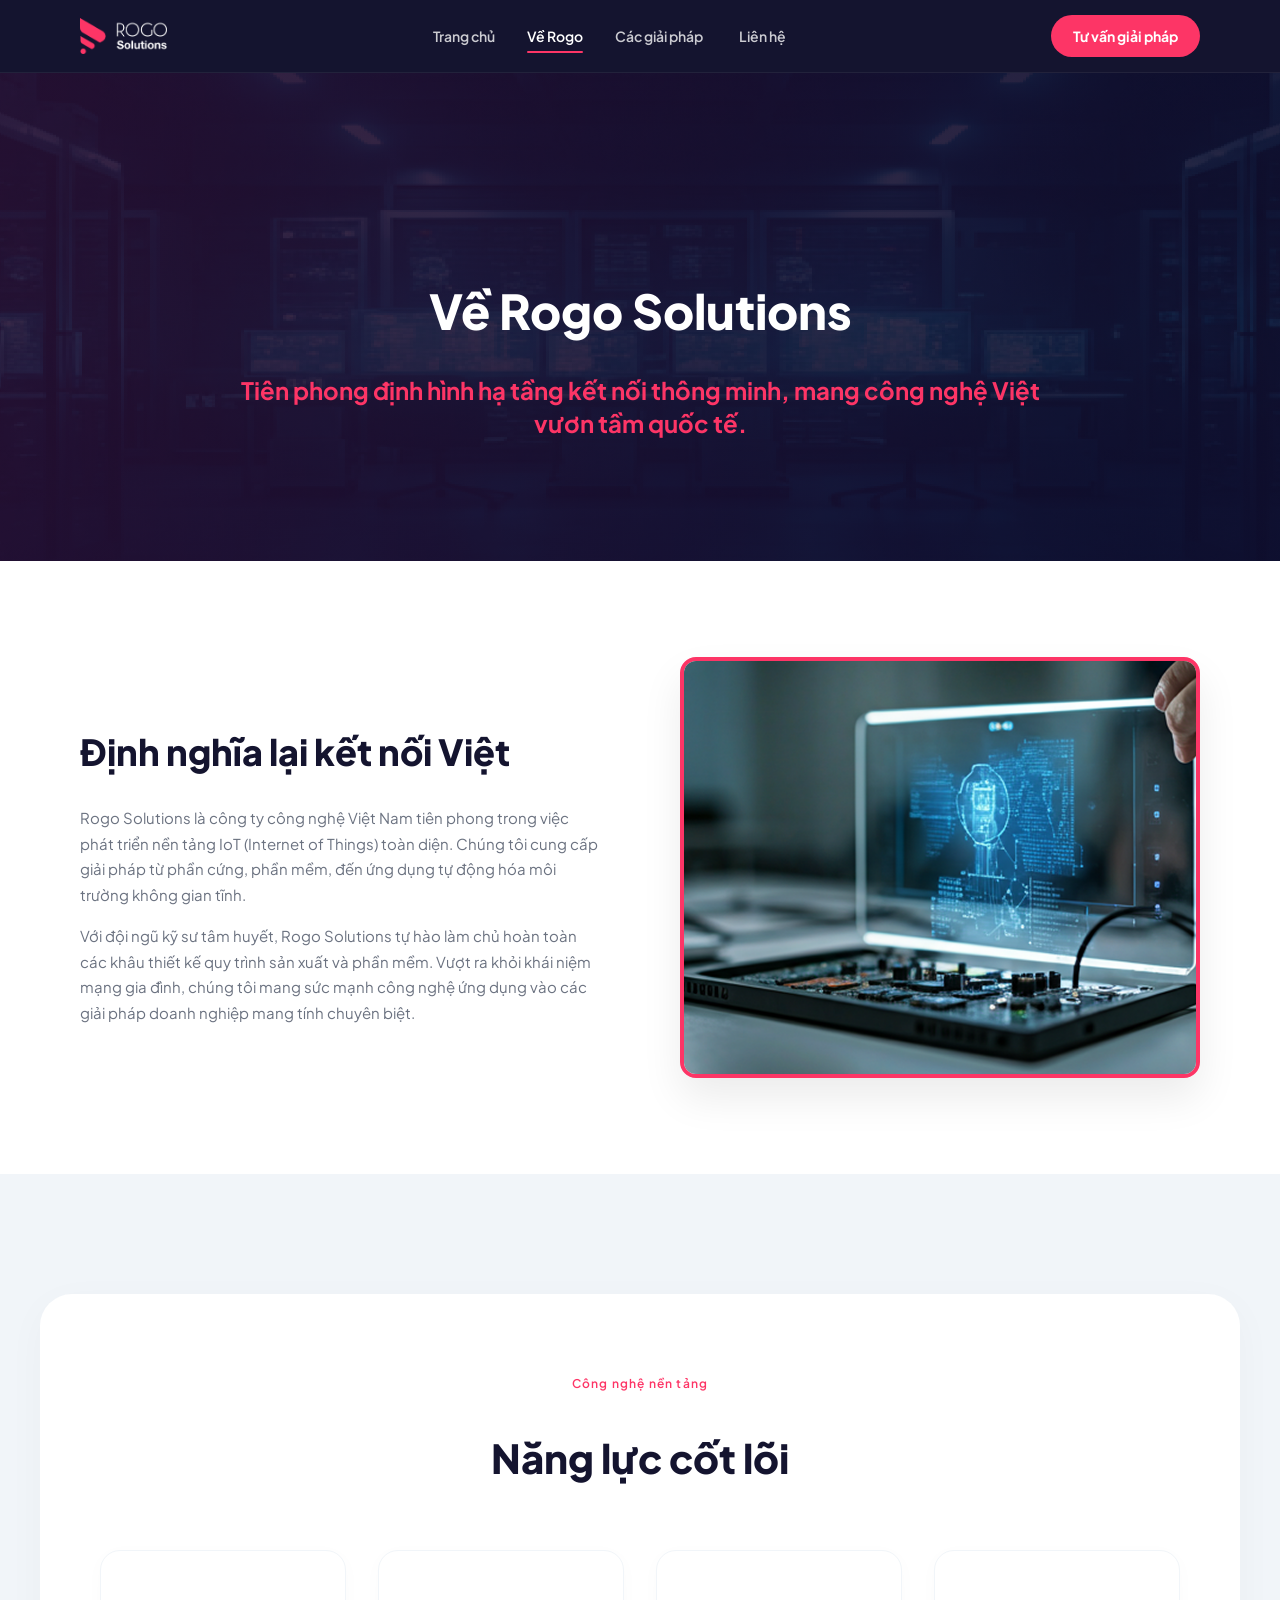
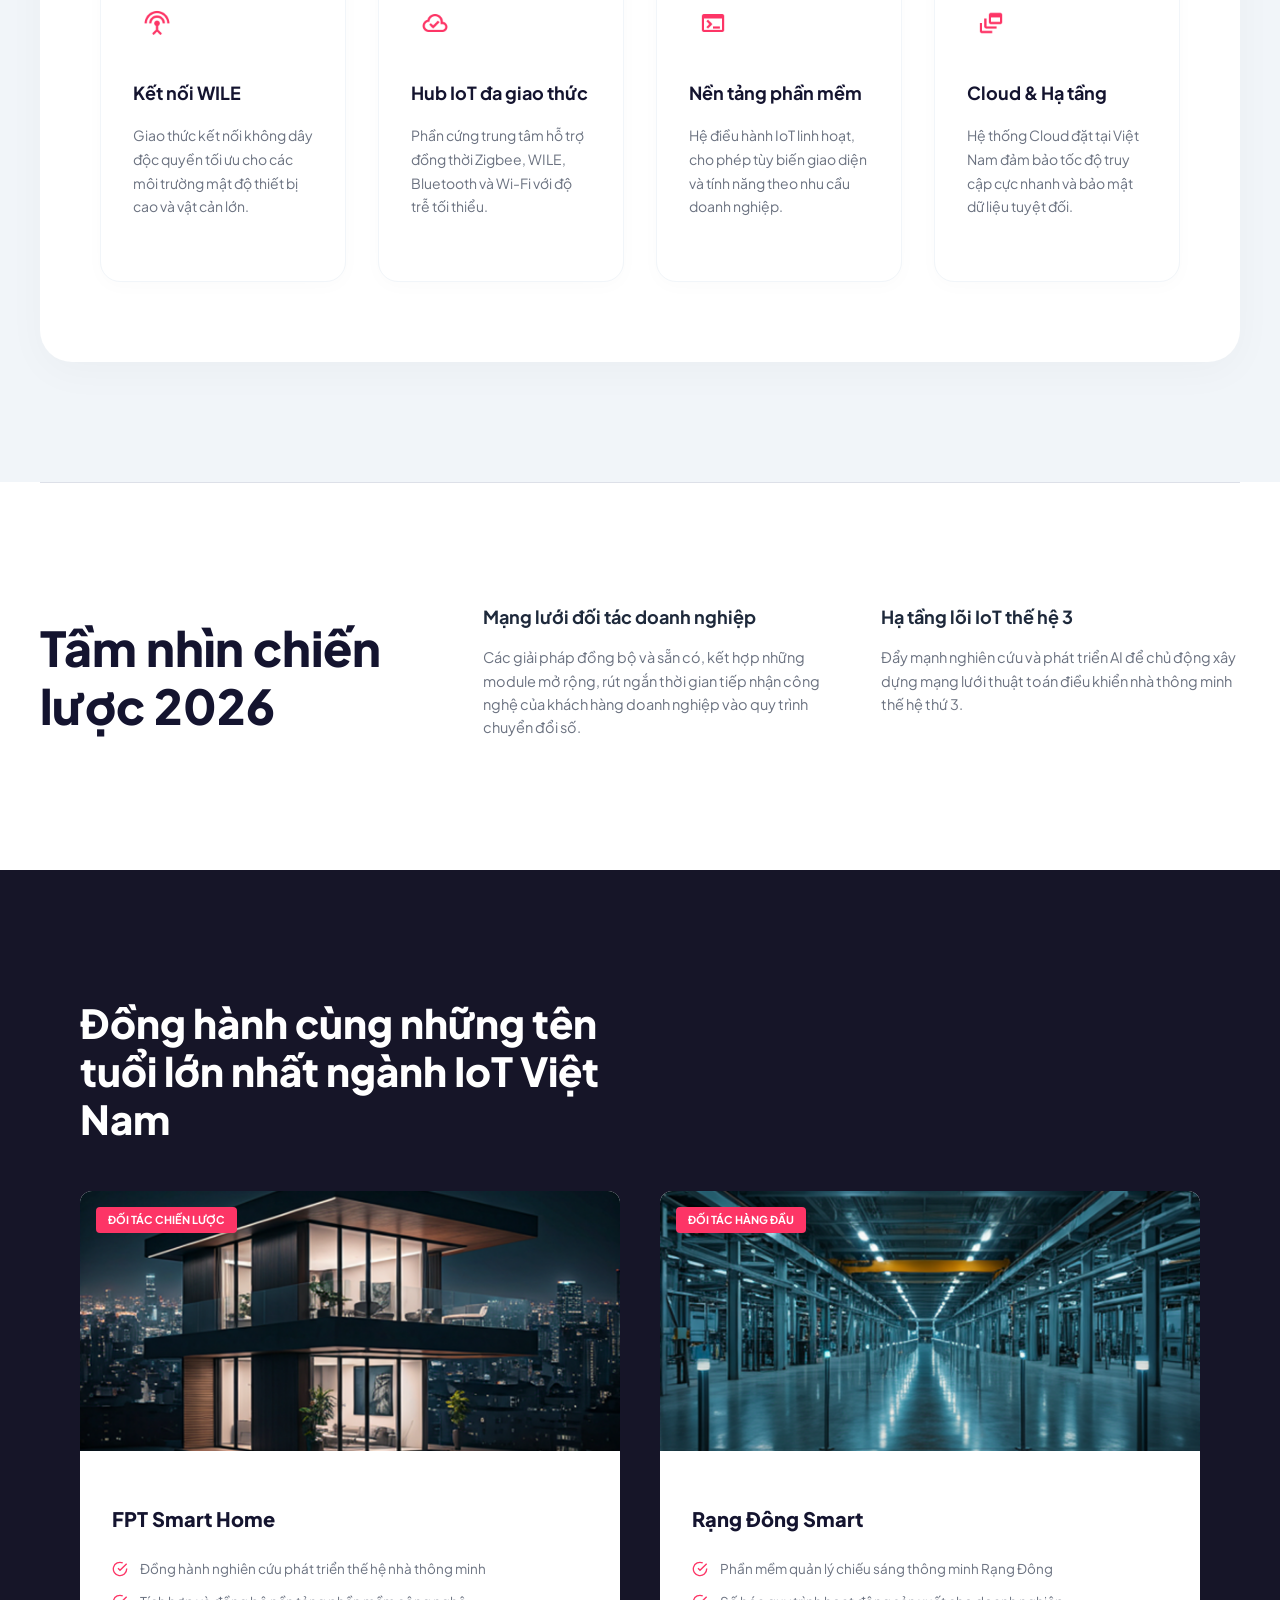
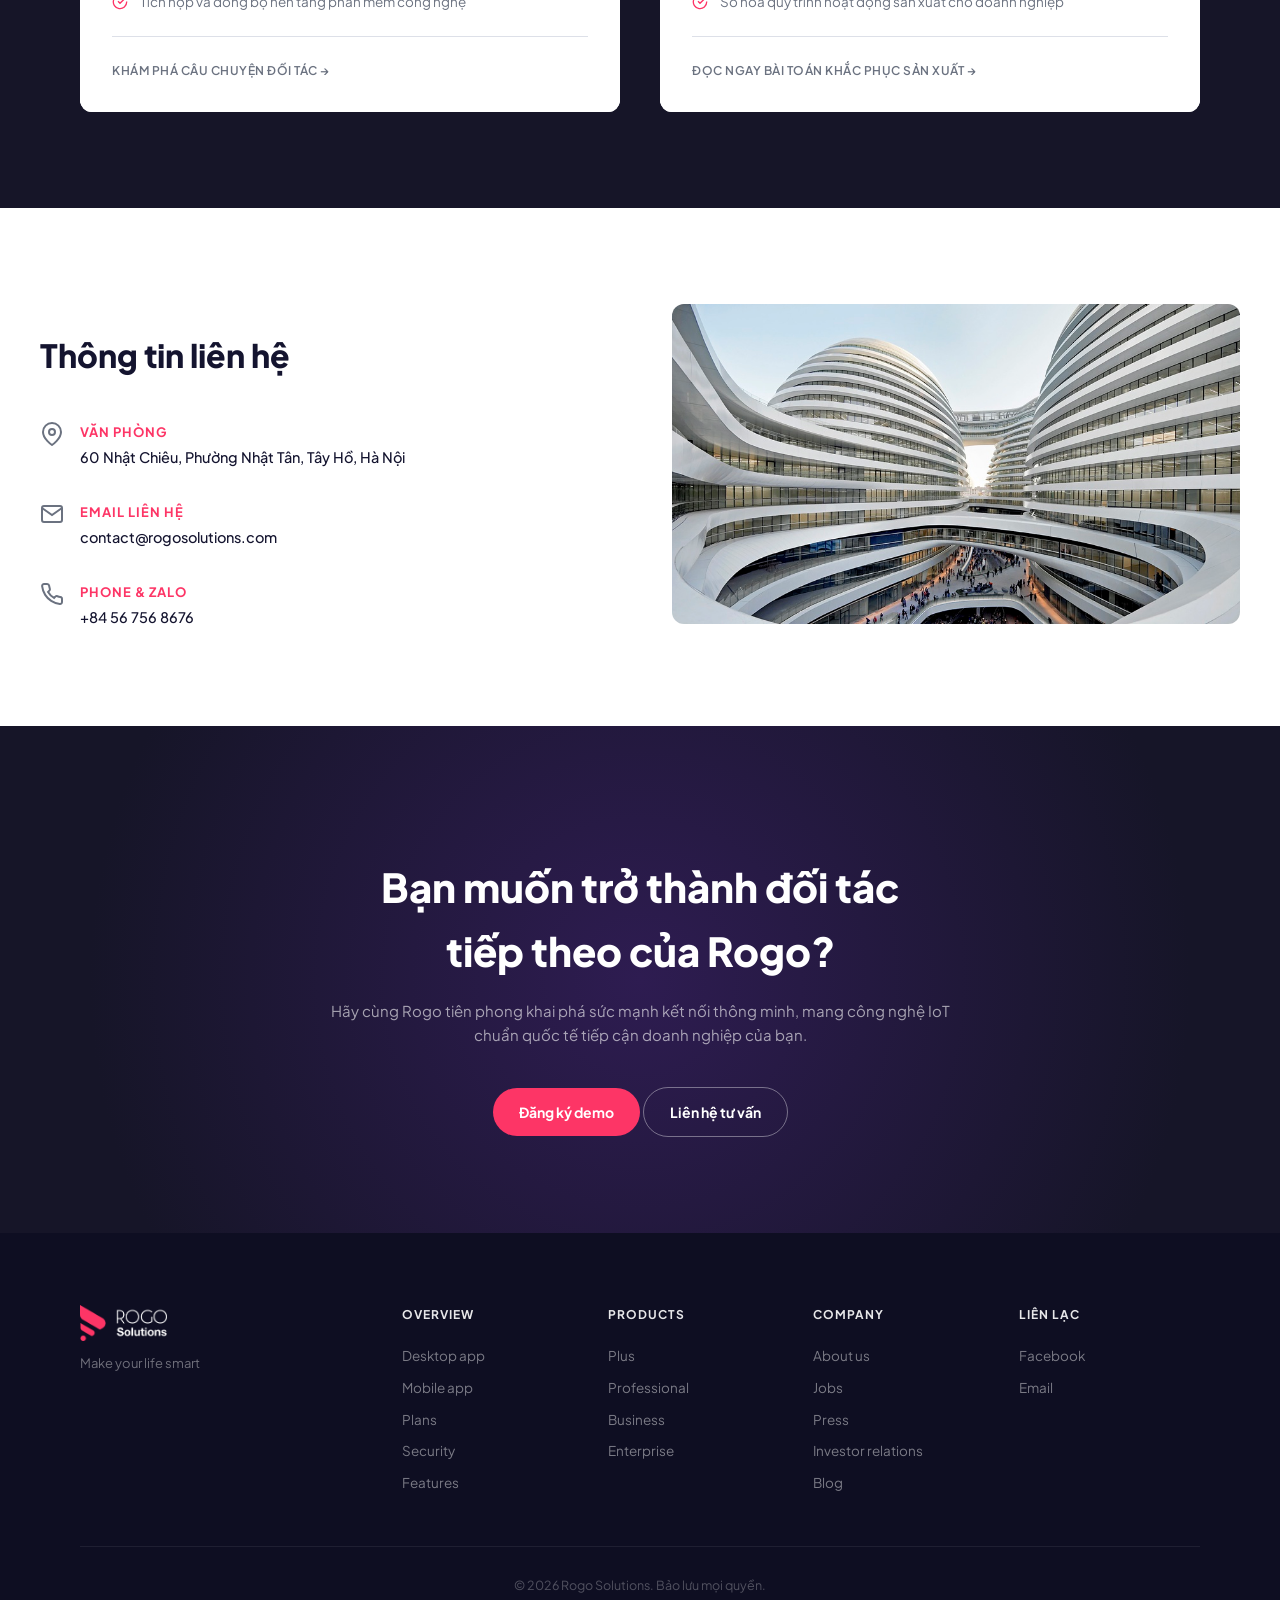
==== about.html @ b1b1ac88 "Enhance Dashboard: Added dark mode login, improved charts, and polished UI" ====
<!doctype html>
<html lang="vi">
<head>
<meta charset="utf-8" />
<meta name="viewport" content="width=device-width,initial-scale=1" />
<title>Về Rogo - Rogo Solutions</title>
<link rel="preconnect" href="https://fonts.googleapis.com">
<link rel="preconnect" href="https://fonts.gstatic.com" crossorigin>
<link href="https://fonts.googleapis.com/css2?family=Plus+Jakarta+Sans:ital,wght@0,400;0,500;0,600;0,700;0,800;1,400&family=Lora:ital,wght@0,400;0,600;1,400&display=swap" rel="stylesheet">
<link rel="stylesheet" href="css/style.css">
<style>
/* CSS Tùy chỉnh riêng cho trang About */
.about-hero {
  padding: 160px 0 120px;
  background: linear-gradient(rgba(19, 10, 47, 0.4), rgba(19, 10, 47, 0.4)), url('assets/Background4.png') no-repeat center center;
  background-size: cover;
  color: #fff;
  text-align: center;
}
.about-hero h1 { font-size: 48px; font-weight: 800; margin-bottom: 24px; color: #fff; }
.about-hero p { font-size: 24px; font-weight: 700; color: #FD3566; line-height: 1.4; max-width: 900px; margin: 0 auto; }

.about-redefine { padding: 96px 0; background: #fff; }
.redefine-grid { display: grid; grid-template-columns: 1fr 1fr; gap: 80px; align-items: center; }
.redefine-text h2 { font-size: 36px; font-weight: 800; margin-bottom: 24px; color: var(--text); }
.redefine-text p { font-size: 15px; line-height: 1.7; margin-bottom: 16px; color: var(--text-muted); }
.redefine-img { overflow: hidden; border-radius: 16px; border: 4px solid #FD3566; box-shadow: 0 20px 40px rgba(0,0,0,0.08); display: flex; align-items: center; justify-content: center; background: #fff; }
.redefine-img img { width: 100%; display: block; transform: scale(1.35) translateY(6%); }

.about-core { 
  padding: 120px 0; 
  text-align: center; 
  background-color: #f1f5f9; /* Xám đậm hơn chút so với f8fafc để nổi bật khối trắng */
}
.core-container {
  background: #fff;
  padding: 80px 60px;
  border-radius: 32px;
  box-shadow: 0 10px 40px rgba(0,0,0,0.03);
}
.core-eyebrow { 
  color: var(--pink); 
  background: transparent; 
  border: none; 
  padding: 0; 
  margin-bottom: 16px; 
  text-transform: none; 
  font-weight: 600;
  display: block;
}
.about-core h2 { font-size: 40px; font-weight: 800; margin-bottom: 60px; color: var(--text); }
.core-grid { display: grid; grid-template-columns: repeat(4, 1fr); gap: 32px; text-align: left; }
.core-item { 
  padding: 48px 32px; 
  border-radius: 20px; 
  background: #fff; 
  border: 1px solid #f1f5f9;
  box-shadow: 0 4px 20px rgba(0,0,0,0.02);
  transition: all 0.3s ease;
}
.core-item:hover {
  transform: translateY(-8px);
  box-shadow: 0 20px 40px rgba(0,0,0,0.06);
  border-color: rgba(233,48,73,0.1);
}
.core-item-icon { width: 48px; height: 48px; margin-bottom: 32px; object-fit: contain; }
.core-item h4 { font-size: 18px; font-weight: 700; margin-bottom: 16px; color: var(--text); }
.core-item p { font-size: 14px; color: var(--text-muted); line-height: 1.7; }

.about-vision { padding: 96px 0; border-top: 1px solid var(--gray-200); }
.vision-grid { display: grid; grid-template-columns: 1fr 2fr; gap: 64px; }
.vision-grid h2 { font-size: 48px; font-weight: 800; line-height: 1.2; color: var(--text); }
.vision-items { display: grid; grid-template-columns: 1fr 1fr; gap: 40px; }
.vision-items h4 { font-size: 18px; font-weight: 700; margin-bottom: 12px; color: #1e293b; }
.vision-items p { font-size: 14.5px; line-height: 1.6; color: var(--text-muted); }

.about-partners { padding: 96px 0; background: #161528; color: #fff; }
.about-partners h2 { font-size: 40px; font-weight: 800; line-height: 1.2; color: #fff; margin-bottom: 48px; }
.partners-grid { display: grid; grid-template-columns: 1fr 1fr; gap: 40px; }
.card-abt { background: #fff; border-radius: 12px; overflow: hidden; display: flex; flex-direction: column; }
.card-abt-img { height: 260px; overflow: hidden; position: relative; }
.card-abt-img img { width: 100%; height: 100%; object-fit: cover; }
.card-abt-badge { position: absolute; top: 16px; left: 16px; background: var(--pink); color: #fff; padding: 4px 12px; font-size: 11px; font-weight: 700; border-radius: 4px; text-transform: uppercase; }
.card-abt-body { padding: 32px; background: #fff; flex: 1; }
.card-abt-body h3 { font-size: 20px; font-weight: 800; color: var(--text); margin-bottom: 24px; }
.card-abt-list { list-style: none; padding: 0; margin: 0 0 24px; display: flex; flex-direction: column; gap: 12px; }
.card-abt-list li { display: flex; gap: 12px; font-size: 13.5px; color: var(--text-muted); line-height: 1.5; }
.card-abt-list svg { width: 16px; height: 16px; color: var(--pink); flex-shrink: 0; margin-top: 2px; }
.card-abt-btn { color: var(--text-muted); font-size: 12px; font-weight: 600; text-transform: uppercase; letter-spacing: .5px; display: flex; align-items: center; gap: 8px; text-decoration: none; padding-top: 24px; border-top: 1px solid var(--gray-200); transition: color .2s; }
.card-abt-btn:hover { color: var(--pink); }

.about-contact { padding: 96px 0; }
.contact-grid { display: grid; grid-template-columns: 1fr 1fr; gap: 64px; align-items: start; }
.contact-grid h2 { font-size: 32px; font-weight: 800; margin-bottom: 40px; color: var(--text); }
.contact-list { display: flex; flex-direction: column; gap: 32px; }
.contact-item { display: flex; gap: 16px; }
.contact-item svg { width: 24px; height: 24px; color: var(--text-muted); flex-shrink: 0; }
.contact-item h5 { font-size: 13px; font-weight: 700; color: var(--pink); text-transform: uppercase; letter-spacing: 1px; margin: 0 0 4px; }
.contact-item p { margin: 0; font-size: 14.5px; color: var(--text); font-weight: 500; }
.contact-map { width: 100%; height: 320px; background: #1b1b3a; border-radius: 12px; object-fit: cover; }

.about-cta { padding: 96px 0; background: radial-gradient(circle at center, #2e1c51 0%, #161528 80%); color: #fff; text-align: center; }
.about-cta h2 { font-size: 40px; font-weight: 800; margin-bottom: 16px; }
.about-cta p { font-size: 15px; color: rgba(255,255,255,.6); margin-bottom: 40px; line-height: 1.6; }

@media (max-width: 900px) {
  .redefine-grid, .vision-grid, .vision-items, .partners-grid, .contact-grid { grid-template-columns: 1fr; gap: 40px; }
  .core-grid { grid-template-columns: 1fr 1fr; }
  .about-hero h1 { font-size: 36px; }
  .vision-grid h2 { font-size: 36px; }
}
@media (max-width: 600px) {
  .core-grid { grid-template-columns: 1fr; }
}
</style>
</head>
<body>

<!-- NAV -->
<header class="nav" id="main-nav">
  <div class="container nav-inner">
    <a class="logo" href="index.html" id="logo-link">
      <img src="assets/Logo%20vector.png" alt="Rogo Solutions Logo" class="logo-img">
    </a>
    <nav aria-label="Main navigation">
      <ul class="nav-links" id="nav-links">
        <li><a href="index.html" id="nav-home">Trang chủ</a></li>
        <li><a href="about.html" class="active" id="nav-about">Về Rogo</a></li>
        <li class="has-dropdown">
          <a href="solutions.html" id="nav-solutions">Các giải pháp <svg class="chevron" viewBox="0 0 16 16" fill="none"><path d="M4 6l4 4 4-4" stroke="currentColor" stroke-width="1.5" stroke-linecap="round" stroke-linejoin="round"/></svg></a>
          <ul class="dropdown" id="solutions-dropdown">
            <li><a href="solutions.html#rogo-platform">Rogo Platform (PaaS)</a></li>
            <li><a href="solutions.html#enterprise-saas">IoT Enterprise SaaS</a></li>
            <li><a href="solutions.html#neo-one">Thing Edges - NEO One</a></li>
          </ul>
        </li>
        <li><a href="contact.html" id="nav-contact">Liên hệ</a></li>
      </ul>
    </nav>
    <div class="nav-right">
      <a href="contact.html#contact-form" class="nav-cta" id="nav-cta-btn" style="text-decoration:none;">Tư vấn giải pháp</a>
      <button class="hamburger" id="hamburger-btn" aria-label="Toggle menu">
        <span></span><span></span><span></span>
      </button>
    </div>
  </div>
</header>

<!-- HERO -->
<section class="about-hero">
  <div class="container">
    <h1>Về Rogo Solutions</h1>
    <p>Tiên phong định hình hạ tầng kết nối thông minh, mang công nghệ Việt<br>vươn tầm quốc tế.</p>
  </div>
</section>

<!-- REDEFINE -->
<section class="about-redefine">
  <div class="container redefine-grid">
    <div class="redefine-text">
       <h2>Định nghĩa lại kết nối Việt</h2>
       <p>Rogo Solutions là công ty công nghệ Việt Nam tiên phong trong việc phát triển nền tảng IoT (Internet of Things) toàn diện. Chúng tôi cung cấp giải pháp từ phần cứng, phần mềm, đến ứng dụng tự động hóa môi trường không gian tĩnh.</p>
       <p>Với đội ngũ kỹ sư tâm huyết, Rogo Solutions tự hào làm chủ hoàn toàn các khâu thiết kế quy trình sản xuất và phần mềm. Vượt ra khỏi khái niệm mạng gia đình, chúng tôi mang sức mạnh công nghệ ứng dụng vào các giải pháp doanh nghiệp mang tính chuyên biệt.</p>
    </div>
    <div class="redefine-img">
       <img src="assets/Container.png" alt="Card Technology">
    </div>
  </div>
</section>

<!-- CORE -->
<section class="about-core">
  <div class="container core-container">
    <span class="eyebrow core-eyebrow">Công nghệ nền tảng</span>
    <h2>Năng lực cốt lõi</h2>
    <div class="core-grid">
      <div class="core-item">
        <img src="assets/Icon1.png" alt="Kết nối WILE" class="core-item-icon">
        <h4>Kết nối WILE</h4>
        <p>Giao thức kết nối không dây độc quyền tối ưu cho các môi trường mật độ thiết bị cao và vật cản lớn.</p>
      </div>
      <div class="core-item">
        <img src="assets/Icon2.png" alt="Hub IoT đa giao thức" class="core-item-icon">
        <h4>Hub IoT đa giao thức</h4>
        <p>Phần cứng trung tâm hỗ trợ đồng thời Zigbee, WILE, Bluetooth và Wi-Fi với độ trễ tối thiểu.</p>
      </div>
      <div class="core-item">
        <img src="assets/Icon3.png" alt="Nền tảng phần mềm" class="core-item-icon">
        <h4>Nền tảng phần mềm</h4>
        <p>Hệ điều hành IoT linh hoạt, cho phép tùy biến giao diện và tính năng theo nhu cầu doanh nghiệp.</p>
      </div>
      <div class="core-item">
        <img src="assets/Icon4.png" alt="Cloud & Hạ tầng" class="core-item-icon">
        <h4>Cloud & Hạ tầng</h4>
        <p>Hệ thống Cloud đặt tại Việt Nam đảm bảo tốc độ truy cập cực nhanh và bảo mật dữ liệu tuyệt đối.</p>
      </div>
    </div>
  </div>
</section>

<!-- VISION -->
<section class="about-vision container">
  <div class="vision-grid">
    <h2>Tầm nhìn chiến<br>lược 2026</h2>
    <div class="vision-items">
       <div>
         <h4>Mạng lưới đối tác doanh nghiệp</h4>
         <p>Các giải pháp đồng bộ và sẵn có, kết hợp những module mở rộng, rút ngắn thời gian tiếp nhận công nghệ của khách hàng doanh nghiệp vào quy trình chuyển đổi số.</p>
       </div>
       <div>
         <h4>Hạ tầng lõi IoT thế hệ 3</h4>
         <p>Đẩy mạnh nghiên cứu và phát triển AI để chủ động xây dựng mạng lưới thuật toán điều khiển nhà thông minh thế hệ thứ 3.</p>
       </div>
    </div>
  </div>
</section>

<!-- PARTNERS -->
<section class="about-partners">
  <div class="container">
     <h2>Đồng hành cùng những tên<br>tuổi lớn nhất ngành IoT Việt<br>Nam</h2>
     <div class="partners-grid">
        <div class="card-abt">
           <div class="card-abt-img">
             <div class="card-abt-badge">ĐỐI TÁC CHIẾN LƯỢC</div>
             <img src="assets/Container%20(1).png" alt="FPT Smart Home">
           </div>
           <div class="card-abt-body">
              <h3>FPT Smart Home</h3>
              <ul class="card-abt-list">
                <li><svg viewBox="0 0 24 24" fill="none" stroke="currentColor" stroke-width="2"><path d="M22 11.08V12a10 10 0 1 1-5.93-9.14"/><polyline points="22 4 12 14.01 9 11.01"/></svg> Đồng hành nghiên cứu phát triển thế hệ nhà thông minh</li>
                <li><svg viewBox="0 0 24 24" fill="none" stroke="currentColor" stroke-width="2"><path d="M22 11.08V12a10 10 0 1 1-5.93-9.14"/><polyline points="22 4 12 14.01 9 11.01"/></svg> Tích hợp và đồng bộ nền tảng phần mềm công nghệ</li>
              </ul>
              <a href="#" class="card-abt-btn">KHÁM PHÁ CÂU CHUYỆN ĐỐI TÁC &rarr;</a>
           </div>
        </div>
        <div class="card-abt">
           <div class="card-abt-img">
             <div class="card-abt-badge" style="background:#FD3566">ĐỐI TÁC HÀNG ĐẦU</div>
             <img src="assets/Container%20(2).png" alt="Rạng Đông Smart">
           </div>
           <div class="card-abt-body">
              <h3>Rạng Đông Smart</h3>
              <ul class="card-abt-list">
                <li><svg viewBox="0 0 24 24" fill="none" stroke="currentColor" stroke-width="2"><path d="M22 11.08V12a10 10 0 1 1-5.93-9.14"/><polyline points="22 4 12 14.01 9 11.01"/></svg> Phần mềm quản lý chiếu sáng thông minh Rạng Đông</li>
                <li><svg viewBox="0 0 24 24" fill="none" stroke="currentColor" stroke-width="2"><path d="M22 11.08V12a10 10 0 1 1-5.93-9.14"/><polyline points="22 4 12 14.01 9 11.01"/></svg> Số hóa quy trình hoạt động sản xuất cho doanh nghiệp</li>
              </ul>
              <a href="#" class="card-abt-btn">ĐỌC NGAY BÀI TOÁN KHẮC PHỤC SẢN XUẤT &rarr;</a>
           </div>
        </div>
     </div>
  </div>
</section>

<!-- CONTACT -->
<section class="about-contact container">
  <div class="contact-grid">
    <div>
      <h2>Thông tin liên hệ</h2>
      <div class="contact-list">
        <div class="contact-item">
          <svg viewBox="0 0 24 24" fill="none" stroke="currentColor" stroke-width="2"><path d="M21 10c0 7-9 13-9 13s-9-6-9-13a9 9 0 0 1 18 0z"/><circle cx="12" cy="10" r="3"/></svg>
          <div>
            <h5>Văn phòng</h5>
            <p>60 Nhật Chiêu, Phường Nhật Tân, Tây Hồ, Hà Nội</p>
          </div>
        </div>
        <div class="contact-item">
          <svg viewBox="0 0 24 24" fill="none" stroke="currentColor" stroke-width="2"><path d="M4 4h16c1.1 0 2 .9 2 2v12c0 1.1-.9 2-2 2H4c-1.1 0-2-.9-2-2V6c0-1.1.9-2 2-2z"/><polyline points="22,6 12,13 2,6"/></svg>
          <div>
             <h5>Email liên hệ</h5>
             <p>contact@rogosolutions.com</p>
          </div>
        </div>
        <div class="contact-item">
          <svg viewBox="0 0 24 24" fill="none" stroke="currentColor" stroke-width="2"><path d="M22 16.92v3a2 2 0 0 1-2.18 2 19.79 19.79 0 0 1-8.63-3.07 19.5 19.5 0 0 1-6-6 19.79 19.79 0 0 1-3.07-8.67A2 2 0 0 1 4.11 2h3a2 2 0 0 1 2 1.72 12.84 12.84 0 0 0 .7 2.81 2 2 0 0 1-.45 2.11L8.09 9.91a16 16 0 0 0 6 6l1.27-1.27a2 2 0 0 1 2.11-.45 12.84 12.84 0 0 0 2.81.7A2 2 0 0 1 22 16.92z"/></svg>
          <div>
             <h5>Phone & Zalo</h5>
             <p>+84 56 756 8676</p>
          </div>
        </div>
      </div>
    </div>
    <img src="assets/Container4.jpg" class="contact-map" alt="Bản đồ liên hệ">
  </div>
</section>

<!-- CTA STRIP -->
<section class="about-cta">
  <div class="container">
    <h2>Bạn muốn trở thành đối tác<br>tiếp theo của Rogo?</h2>
    <p>Hãy cùng Rogo tiên phong khai phá sức mạnh kết nối thông minh, mang công nghệ IoT<br>chuẩn quốc tế tiếp cận doanh nghiệp của bạn.</p>
    <a href="demo.html" target="_blank" class="btn btn-primary" style="text-decoration:none;">Đăng ký demo</a>
    <a href="contact.html#contact-form" class="btn btn-ghost" style="text-decoration:none;">Liên hệ tư vấn</a>
  </div>
</section>

<!-- FOOTER -->
<footer id="main-footer">
  <div class="container">
    <div class="foot-top">
      <div class="foot-brand">
        <a class="logo" href="index.html" id="footer-logo">
          <img src="assets/Logo%20vector.png" alt="Rogo Solutions Logo" class="logo-img">
        </a>
        <div class="foot-tagline">Make your life smart</div>
      </div>
      <div class="foot-cols">
        <div class="foot-col" id="foot-col-overview">
          <h5>OVERVIEW</h5>
          <a href="#">Desktop app</a>
          <a href="#">Mobile app</a>
          <a href="#">Plans</a>
          <a href="#">Security</a>
          <a href="#">Features</a>
        </div>
        <div class="foot-col" id="foot-col-products">
          <h5>PRODUCTS</h5>
          <a href="#">Plus</a>
          <a href="#">Professional</a>
          <a href="#">Business</a>
          <a href="#">Enterprise</a>
        </div>
        <div class="foot-col" id="foot-col-company">
          <h5>COMPANY</h5>
          <a href="#">About us</a>
          <a href="#">Jobs</a>
          <a href="#">Press</a>
          <a href="#">Investor relations</a>
          <a href="#">Blog</a>
        </div>
        <div class="foot-col" id="foot-col-contact">
          <h5>LIÊN LẠC</h5>
          <a href="#">Facebook</a>
          <a href="#">Email</a>
        </div>
      </div>
    </div>
    <div class="foot-bottom">© 2026 Rogo Solutions. Bảo lưu mọi quyền.</div>
  </div>
</footer>

<script src="js/main.js"></script>
</body>
</html>
---- css/style.css ----
/* ====================================================
   ROGO SOLUTIONS — style.css
   Design System: Plus Jakarta Sans + Lora
   Primary: #E93049 | Navy: #14142F
   ==================================================== */

/* ---------- TOKENS ---------- */
:root {
  --navy:       #14142F;
  --navy-2:     #1B1B3A;
  --navy-3:     #0E0E22;
  --pink:       #FD3566;
  --pink-hover: #E62E5A;
  --pink-light: #FFE4EA;
  --white:      #FFFFFF;
  --gray-50:    #F7F8FA;
  --gray-100:   #EDEEF2;
  --gray-200:   #DDE0E8;
  --gray-400:   #9CA3AF;
  --gray-500:   #6B7280;
  --gray-700:   #374151;
  --text:       #14142F;
  --text-muted: #6B7280;
  --radius:     12px;
  --radius-lg:  20px;
  --radius-xl:  28px;
  --container:  1200px;
  --shadow-sm:  0 1px 3px rgba(20,20,47,.06), 0 4px 12px rgba(20,20,47,.06);
  --shadow-md:  0 4px 16px rgba(20,20,47,.08), 0 12px 32px rgba(20,20,47,.08);
  --shadow-lg:  0 8px 32px rgba(20,20,47,.12), 0 24px 56px rgba(20,20,47,.10);
  --transition: .22s cubic-bezier(.4,0,.2,1);
}

/* ---------- RESET & BASE ---------- */
*, *::before, *::after { box-sizing: border-box; }
html, body { margin: 0; padding: 0; }
body {
  font-family: 'Plus Jakarta Sans', system-ui, -apple-system, sans-serif;
  color: var(--text);
  background: var(--white);
  line-height: 1.6;
  -webkit-font-smoothing: antialiased;
  -moz-osx-font-smoothing: grayscale;
}
img { max-width: 100%; display: block; }
a { color: inherit; text-decoration: none; }
ul { list-style: none; margin: 0; padding: 0; }
button { font-family: inherit; }

.container {
  max-width: var(--container);
  margin: 0 auto;
  padding: 0 40px;
}

/* ---------- BUTTONS ---------- */
.btn {
  display: inline-flex;
  align-items: center;
  gap: 8px;
  padding: 13px 26px;
  border-radius: 999px;
  font-family: inherit;
  font-weight: 700;
  font-size: 14px;
  border: 0;
  cursor: pointer;
  transition: var(--transition);
  white-space: nowrap;
}
.btn-primary {
  background: var(--pink);
  color: #fff;
}
.btn-primary:hover {
  background: var(--pink-hover);
  transform: translateY(-2px);
  box-shadow: 0 8px 24px rgba(233,48,73,.35);
}
.btn-ghost {
  background: transparent;
  color: #fff;
  border: 1.5px solid rgba(255,255,255,.38);
}
.btn-ghost:hover {
  border-color: rgba(255,255,255,.75);
  background: rgba(255,255,255,.08);
}

/* ---------- NAV ---------- */
.nav {
  background: var(--navy);
  position: sticky;
  top: 0;
  z-index: 100;
  border-bottom: 1px solid rgba(255,255,255,.06);
  transition: box-shadow var(--transition);
}
.nav.scrolled {
  box-shadow: 0 4px 24px rgba(0,0,0,.25);
}
.nav-inner {
  display: flex;
  align-items: center;
  justify-content: space-between;
  height: 72px;
  gap: 40px;
}

/* Logo */
.logo {
  display: flex;
  align-items: center;
  gap: 10px;
  color: #fff;
  font-weight: 800;
  flex-shrink: 0;
}
.logo-img { height: 36px; width: auto; }
.logo-fallback { display: flex; align-items: center; gap: 10px; }
.logo-text span {
  display: block;
  font-size: 18px;
  font-weight: 800;
  letter-spacing: .5px;
  line-height: 1.1;
}
.logo-text small {
  display: block;
  font-size: 10px;
  font-weight: 600;
  opacity: .7;
  letter-spacing: 1.5px;
  text-transform: uppercase;
}

/* Nav links */
.nav-links {
  display: flex;
  gap: 4px;
  align-items: center;
  flex: 1;
  justify-content: center;
}
.nav-links > li { position: relative; }
.nav-links a {
  color: rgba(255,255,255,.78);
  font-size: 14px;
  font-weight: 600;
  padding: 10px 14px;
  border-radius: var(--radius);
  display: flex;
  align-items: center;
  gap: 4px;
  white-space: nowrap;
  transition: var(--transition);
}
.nav-links a:hover { color: #fff; background: rgba(255,255,255,.07); }
.nav-links a.active { color: #fff; }
.nav-links a.active::after {
  content: "";
  position: absolute;
  left: 14px;
  right: 14px;
  bottom: 4px;
  height: 2px;
  background: var(--pink);
  border-radius: 2px;
}
.chevron {
  transition: transform var(--transition);
  vertical-align: middle;
}
.has-dropdown:hover .chevron { transform: rotate(180deg); }

/* Dropdown */
.dropdown {
  position: absolute;
  top: 100%;
  left: 0;
  background: var(--navy-2);
  border: 1px solid rgba(255,255,255,.1);
  border-radius: var(--radius);
  padding: 8px;
  min-width: 240px;
  opacity: 0;
  pointer-events: none;
  transform: translateY(10px);
  transition: opacity 0.3s ease, transform 0.3s ease, visibility 0.3s;
  visibility: hidden;
  box-shadow: var(--shadow-lg);
  z-index: 100;
}
/* Invisible bridge to prevent closing when moving mouse to dropdown */
.has-dropdown::after {
  content: "";
  position: absolute;
  top: 100%;
  left: 0;
  width: 100%;
  height: 20px;
  display: none;
}
.has-dropdown:hover::after { display: block; }

.has-dropdown:hover .dropdown {
  opacity: 1;
  pointer-events: auto;
  transform: translateY(4px);
  visibility: visible;
  transition-delay: 0s;
}
/* Slight delay when mouse leaves to make it easier to catch */
.has-dropdown .dropdown {
  transition-delay: 0.1s;
}

.dropdown a {
  display: block;
  padding: 10px 14px;
  border-radius: 8px;
  font-size: 13px;
  color: rgba(255,255,255,.75);
}
.dropdown a:hover { color: #fff; background: rgba(255,255,255,.08); }

/* Nav right */
.nav-right { display: flex; align-items: center; gap: 16px; }
.nav-cta {
  background: var(--pink);
  color: #fff;
  border: 0;
  border-radius: 999px;
  padding: 10px 22px;
  font-family: inherit;
  font-weight: 700;
  font-size: 14px;
  cursor: pointer;
  transition: var(--transition);
  white-space: nowrap;
}
.nav-cta:hover {
  background: var(--pink-hover);
  transform: translateY(-1px);
  box-shadow: 0 6px 20px rgba(233,48,73,.35);
}

/* Hamburger */
.hamburger {
  display: none;
  flex-direction: column;
  gap: 5px;
  background: none;
  border: none;
  cursor: pointer;
  padding: 6px;
}
.hamburger span {
  display: block;
  width: 22px;
  height: 2px;
  background: rgba(255,255,255,.8);
  border-radius: 2px;
  transition: var(--transition);
}

/* ---------- HERO ---------- */
.hero {
  position: relative;
  background: linear-gradient(135deg, #1a1040 0%, #14142F 40%, #1a0e30 100%);
  color: #fff;
  overflow: hidden;
}

/* Background image */
.hero-bg-img {
  position: absolute;
  inset: 0;
  width: 100%;
  height: 100%;
  object-fit: cover;
  opacity: 0.5;
  pointer-events: none;
}


.hero-grid {
  position: relative;
  z-index: 2;
  display: flex;
  width: 1120px;
  max-width: 100%;
  margin: 0 auto;
  align-items: center;
  gap: 104px;
  padding: 80px 40px;
}

.hero-content {
  flex: 1;
}
.eyebrow {
  display: inline-flex;
  align-items: center;
  gap: 8px;
  font-size: 12px;
  font-weight: 700;
  color: var(--pink);
  letter-spacing: 1.2px;
  text-transform: uppercase;
  margin-bottom: 20px;
  padding: 6px 14px;
  background: rgba(233,48,73,.12);
  border-radius: 999px;
  border: 1px solid rgba(233,48,73,.2);
}

.hero h1 {
  font-size: 54px;
  line-height: 1.1;
  font-weight: 800;
  margin: 0 0 24px;
  letter-spacing: -.5px;
}
.hero h1 .accent { color: var(--pink); }

.hero p.lead {
  font-size: 16px;
  line-height: 1.7;
  color: rgba(255,255,255,.68);
  max-width: 520px;
  margin: 0 0 36px;
}
.hero-cta { display: flex; gap: 14px; flex-wrap: wrap; }

/* Stats panel */
.stats-panel {
  display: flex;
  flex-direction: column;
  gap: 0;
  background: rgba(255,255,255,.04);
  border: 1px solid rgba(255,255,255,.1);
  border-radius: var(--radius-xl);
  overflow: hidden;
  backdrop-filter: blur(10px);
}
.stat {
  display: flex;
  align-items: center;
  gap: 16px;
  padding: 22px 28px;
  border-bottom: 1px solid rgba(255,255,255,.07);
  transition: background var(--transition);
}
.stat:last-child { border-bottom: 0; }
.stat:hover { background: rgba(255,255,255,.04); }
.stat-icon-wrap {
  width: 44px;
  height: 44px;
  border-radius: 12px;
  background: rgba(233,48,73,.12);
  border: 1px solid rgba(233,48,73,.2);
  display: grid;
  place-items: center;
  flex-shrink: 0;
}
.stat-label { font-size: 12px; color: rgba(255,255,255,.5); margin-bottom: 3px; }
.stat-value { font-size: 18px; font-weight: 700; color: #fff; }

/* ---------- SECTION HEAD ---------- */
.section { padding: 96px 0; }
.section-head {
  text-align: center;
  max-width: 680px;
  margin: 0 auto 64px;
}
.section-head h2 {
  font-size: 38px;
  line-height: 1.2;
  font-weight: 800;
  margin: 0 0 16px;
  letter-spacing: -.4px;
  color: var(--text);
}
.section-head p {
  color: var(--text-muted);
  margin: 0;
  font-size: 15px;
  line-height: 1.7;
}

/* ---------- SOLUTIONS ---------- */
.solutions-section { background: var(--white); }
.solutions-grid {
  display: grid;
  grid-template-columns: repeat(3, 1fr);
  gap: 24px;
}

.sol-card {
  border: 1px solid var(--gray-200);
  border-radius: var(--radius-xl);
  overflow: hidden;
  background: #fff;
  box-shadow: var(--shadow-sm);
  transition: transform var(--transition), box-shadow var(--transition), border-color var(--transition);
  display: flex;
  flex-direction: column;
}
.sol-card:hover {
  transform: translateY(-6px);
  box-shadow: var(--shadow-lg);
  border-color: rgba(233,48,73,.15);
}

/* Visual areas */
.sol-card-visual {
  height: 200px;
  position: relative;
  display: flex;
  align-items: center;
  justify-content: center;
  overflow: hidden;
}
.sol-visual-img {
  width: 100%;
  height: auto;
  border-bottom: 1px solid var(--gray-200);
}
.sol-visual-img img {
  width: 100%;
  height: 100%;
  object-fit: cover;
  display: block;
}

/* Card body */
.sol-card-body { padding: 24px; flex: 1; display: flex; flex-direction: column; }
.sol-tag {
  display: none;
}
.sol-card-body h3 {
  display: none;
}
.sol-card-body p {
  display: none;
}
/* ---------- WHY ROGO ---------- */
.why { background: var(--gray-50); }
.why-grid {
  display: grid;
  grid-template-columns: repeat(4, 1fr);
  gap: 20px;
}
.feature {
  background: #fff;
  border: 1px solid var(--gray-200);
  border-radius: var(--radius-lg);
  padding: 28px;
  box-shadow: var(--shadow-sm);
  transition: transform var(--transition), box-shadow var(--transition);
}
.feature:hover {
  transform: translateY(-4px);
  box-shadow: var(--shadow-md);
}
.feat-icon-wrap {
  width: 48px;
  height: 48px;
  border-radius: 14px;
  display: grid;
  place-items: center;
  margin-bottom: 20px;
}
.feat-pink  { background: #ffe4ea; }
.feat-green { background: #d1fae5; }
.feat-blue  { background: #dbeafe; }
.feat-amber { background: #fef3c7; }
.feature h3 {
  margin: 0 0 10px;
  font-size: 16px;
  font-weight: 700;
  color: var(--text);
  line-height: 1.35;
}
.feature p {
  margin: 0;
  color: var(--text-muted);
  font-size: 13.5px;
  line-height: 1.65;
}

/* ---------- PARTNERS ---------- */
.partners { padding: 60px 0 40px; background: var(--white); }
.partners .section-head h2 { font-size: 32px; }

.logos-track-wrapper {
  overflow: hidden;
  mask-image: linear-gradient(to right, transparent, black 10%, black 90%, transparent);
  -webkit-mask-image: linear-gradient(to right, transparent, black 10%, black 90%, transparent);
}
.logos-track {
  display: flex;
  gap: 0;
  animation: scroll-logos 24s linear infinite;
  width: max-content;
}
.logos-track:hover { animation-play-state: paused; }
@keyframes scroll-logos {
  0%   { transform: translateX(0); }
  100% { transform: translateX(-50%); }
}
.partner-logo-item {
  padding: 18px 48px;
  display: flex;
  align-items: center;
  justify-content: center;
  border-right: 1px solid var(--gray-100);
}
.partner-logo-item img {
  max-height: 52px;
  max-width: 170px;
  width: auto;
  object-fit: contain;
}
.partner-name {
  font-size: 16px;
  font-weight: 700;
  color: var(--gray-400);
  white-space: nowrap;
  transition: color var(--transition);
}
.partner-logo-item:hover .partner-name { color: var(--text); }

/* ---------- MISSION ---------- */
.mission {
  padding: 96px 0;
  background: #fff;
}
.mission-grid {
  display: grid;
  grid-template-columns: 1fr 1fr;
  gap: 64px;
  align-items: center;
}
.story-img {
  position: relative;
  border-radius: 20px;
  overflow: hidden;
  height: 420px;
  background: #1b1b3a url('../assets/Border.png') center/cover no-repeat;
  box-shadow: 0 24px 64px rgba(0,0,0,.4);
}
.story-img::after {
  content: '';
  position: absolute;
  inset: 0;
  background: linear-gradient(to bottom, transparent 35%, rgba(8,8,24,.8) 100%);
  pointer-events: none;
}
.story-quote {
  position: absolute;
  left: 20px;
  right: 20px;
  bottom: 20px;
  background: rgba(12,12,32,.85);
  backdrop-filter: blur(16px);
  -webkit-backdrop-filter: blur(16px);
  padding: 18px 20px;
  border-radius: 14px;
  border: 1px solid rgba(255,255,255,.1);
  z-index: 2;
}
.story-quote-text {
  font-size: 13px;
  line-height: 1.65;
  font-style: italic;
  color: rgba(255,255,255,.88);
  margin: 0 0 14px;
}
.story-quote-author {
  display: flex;
  align-items: center;
  gap: 12px;
}
.story-author-logo {
  height: 32px;
  width: auto;
  object-fit: contain;
  border-radius: 6px;
  background: rgba(255,255,255,.08);
  padding: 4px 6px;
  flex-shrink: 0;
}
.story-author-name {
  display: block;
  font-size: 12px;
  font-weight: 700;
  color: #fff;
}
.story-author-tag {
  display: block;
  font-size: 10px;
  color: rgba(255,255,255,.4);
  letter-spacing: .8px;
  text-transform: uppercase;
  margin-top: 2px;
}

/* Mission right side */
.mission-eyebrow {
  color: var(--text) !important;
  border: 1px solid var(--gray-300) !important;
  background: transparent !important;
  font-size: 11px;
}
.mission-title {
  font-size: 38px;
  font-weight: 800;
  margin: 16px 0 36px;
  color: var(--text);
  line-height: 1.2;
  letter-spacing: -.4px;
}
.mission-list { display: flex; flex-direction: column; }
.mission-item {
  display: flex;
  gap: 24px;
  padding: 24px 0;
  border-top: 1px solid var(--gray-200);
  align-items: flex-start;
}
.mission-item:last-child { border-bottom: 1px solid var(--gray-200); }
.mission-num {
  font-size: 30px;
  font-weight: 900;
  color: #0ea5e9;
  min-width: 44px;
  line-height: 1;
}
.mission-item h4 { margin: 2px 0 8px; font-size: 16px; font-weight: 700; color: var(--text); }
.mission-item p { margin: 0; color: var(--text-muted); font-size: 13.5px; line-height: 1.7; }




/* ---------- DARK SECTION (SOLUTIONS) ---------- */
.dark-section {
  background: linear-gradient(135deg, #1a1040 0%, #14142F 60%, #1a1040 100%);
  color: #fff;
  padding: 96px 0;
}
.dark-section .sol-card {
  background: transparent;
  border: none;
  box-shadow: none;
}



/* ---------- IOT SECTORS ---------- */
.iot-sectors {
  background: var(--navy);
  color: #fff;
  padding: 96px 0;
}
.iot-sectors .section-head h2 { color: #fff; }
.iot-sectors .section-head p { color: rgba(255,255,255,.6); }
.iot-sectors .eyebrow { color: var(--pink); }

.iot-grid {
  display: flex;
  flex-wrap: wrap;
  justify-content: center;
  gap: 24px;
}
.iot-card {
  width: calc(33.333% - 16px);
  border-radius: var(--radius-xl);
  overflow: hidden;
  position: relative;
  box-shadow: var(--shadow-md);
  transition: transform var(--transition);
}
.iot-card-wide {
  width: calc(50% - 12px);
}
.iot-card:hover { transform: translateY(-4px); }
.iot-card img {
  width: 100%;
  height: 100%;
  object-fit: cover;
  display: block;
}

/* ---------- CTA ---------- */
.cta { background: var(--navy); padding: 96px 0; }
.cta-box {
  position: relative;
  max-width: 900px;
  margin: 0 auto;
  padding: 72px 64px;
  border-radius: var(--radius-xl);
  background: linear-gradient(135deg, rgba(233,48,73,.08) 0%, rgba(99,102,241,.12) 100%);
  border: 1px solid rgba(255,255,255,.1);
  text-align: center;
  overflow: hidden;
  backdrop-filter: blur(20px);
}
.cta-glow {
  position: absolute;
  width: 280px;
  height: 280px;
  border-radius: 50%;
  filter: blur(80px);
  pointer-events: none;
}
.cta-glow-1 { background: rgba(233,48,73,.4); top: -140px; right: -80px; }
.cta-glow-2 { background: rgba(99,102,241,.35); bottom: -140px; left: -80px; }
.cta-box h2, .cta-box p, .cta-box .cta-actions { position: relative; z-index: 2; }
.cta-box h2 { color: #fff; font-size: 36px; font-weight: 800; margin: 0 0 16px; }
.cta-box p { color: rgba(255,255,255,.6); margin: 0 0 36px; font-size: 15px; }
.cta-actions { display: flex; justify-content: center; gap: 14px; flex-wrap: wrap; }

/* ---------- FOOTER ---------- */
footer {
  background: var(--navy-3);
  color: rgba(255,255,255,.55);
  padding: 72px 0 32px;
}
.foot-top {
  display: grid;
  grid-template-columns: 1fr 3fr;
  gap: 56px;
  padding-bottom: 48px;
  border-bottom: 1px solid rgba(255,255,255,.07);
}
.foot-brand {}
.foot-tagline {
  font-size: 13px;
  color: rgba(255,255,255,.4);
  margin-top: 12px;
  margin-bottom: 20px;
}
.foot-social { display: flex; gap: 10px; }
.social-link {
  width: 36px;
  height: 36px;
  border-radius: 10px;
  background: rgba(255,255,255,.06);
  border: 1px solid rgba(255,255,255,.08);
  display: grid;
  place-items: center;
  color: rgba(255,255,255,.5);
  transition: var(--transition);
}
.social-link:hover {
  background: rgba(233,48,73,.15);
  border-color: rgba(233,48,73,.3);
  color: var(--pink);
}
.foot-cols {
  display: grid;
  grid-template-columns: repeat(4, 1fr);
  gap: 24px;
}
.foot-col h5 {
  color: rgba(255,255,255,.9);
  font-size: 12px;
  font-weight: 700;
  letter-spacing: 1px;
  text-transform: uppercase;
  margin: 0 0 16px;
}
.foot-col a {
  display: block;
  font-size: 13.5px;
  color: rgba(255,255,255,.45);
  padding: 5px 0;
  transition: color var(--transition);
}
.foot-col a:hover { color: rgba(255,255,255,.9); }
.foot-bottom {
  padding-top: 28px;
  font-size: 12.5px;
  color: rgba(255,255,255,.28);
  text-align: center;
}

/* ---------- ANIMATIONS ---------- */
@keyframes fade-up {
  from { opacity: 0; transform: translateY(24px); }
  to   { opacity: 1; transform: translateY(0); }
}
.animate-fade-up {
  animation: fade-up .55s cubic-bezier(.4,0,.2,1) both;
}
.delay-1 { animation-delay: .1s; }
.delay-2 { animation-delay: .2s; }
.delay-3 { animation-delay: .3s; }
.delay-4 { animation-delay: .4s; }

/* ---------- SCROLL REVEAL ---------- */
.reveal {
  opacity: 0;
  transform: translateY(28px);
  transition: opacity .6s cubic-bezier(.4,0,.2,1), transform .6s cubic-bezier(.4,0,.2,1);
}
.reveal.visible {
  opacity: 1;
  transform: translateY(0);
}

/* ---------- RESPONSIVE ---------- */
@media (max-width: 1100px) {
  .why-grid { grid-template-columns: 1fr 1fr; }
  .solutions-grid { grid-template-columns: 1fr 1fr; }
}

@media (max-width: 900px) {
  .container { padding: 0 24px; }
  .hero-grid { grid-template-columns: 1fr; gap: 40px; padding: 72px 0 80px; }
  .stats-panel { grid-template-columns: 1fr 1fr; display: grid; }
  .stat { border-bottom: 1px solid rgba(255,255,255,.07) !important; border-right: 1px solid rgba(255,255,255,.07); }
  .hero h1 { font-size: 38px; }
  .solutions-grid { grid-template-columns: 1fr; }
  .why-grid { grid-template-columns: 1fr 1fr; }
  .stories-grid { grid-template-columns: 1fr; gap: 40px; }
  .stories .section-head { text-align: left; margin: 0 0 32px; }
  .foot-top { grid-template-columns: 1fr; gap: 40px; }
  .foot-cols { grid-template-columns: repeat(2, 1fr); }
  .cta-box { padding: 48px 32px; }
  .cta-box h2 { font-size: 28px; }
  .section { padding: 72px 0; }
  .nav-links { display: none; }
  .hamburger { display: flex; }
}

@media (max-width: 600px) {
  .hero h1 { font-size: 30px; }
  .section-head h2 { font-size: 26px; }
  .why-grid { grid-template-columns: 1fr; }
  .foot-cols { grid-template-columns: 1fr 1fr; }
  .hero-cta { flex-direction: column; }
  .hero-cta .btn { width: 100%; justify-content: center; }
  .stories h2 { font-size: 28px; }
}
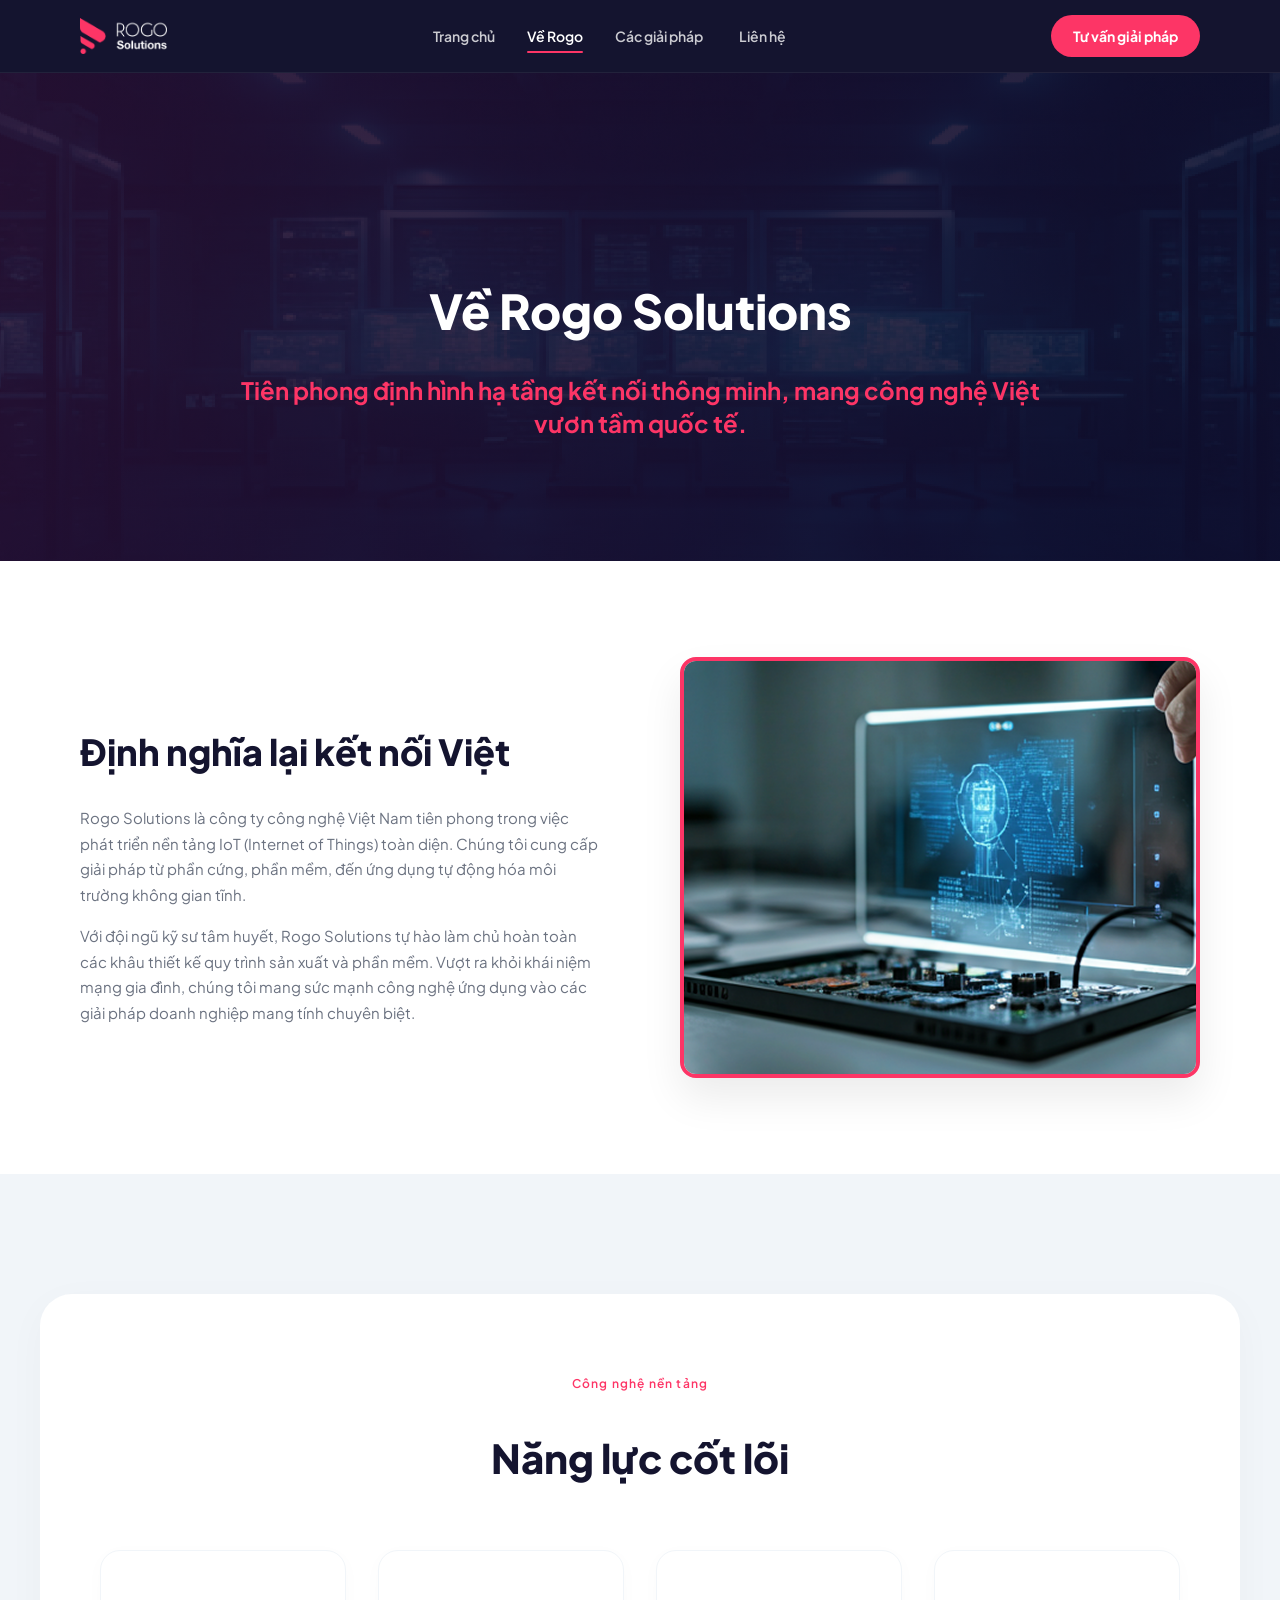
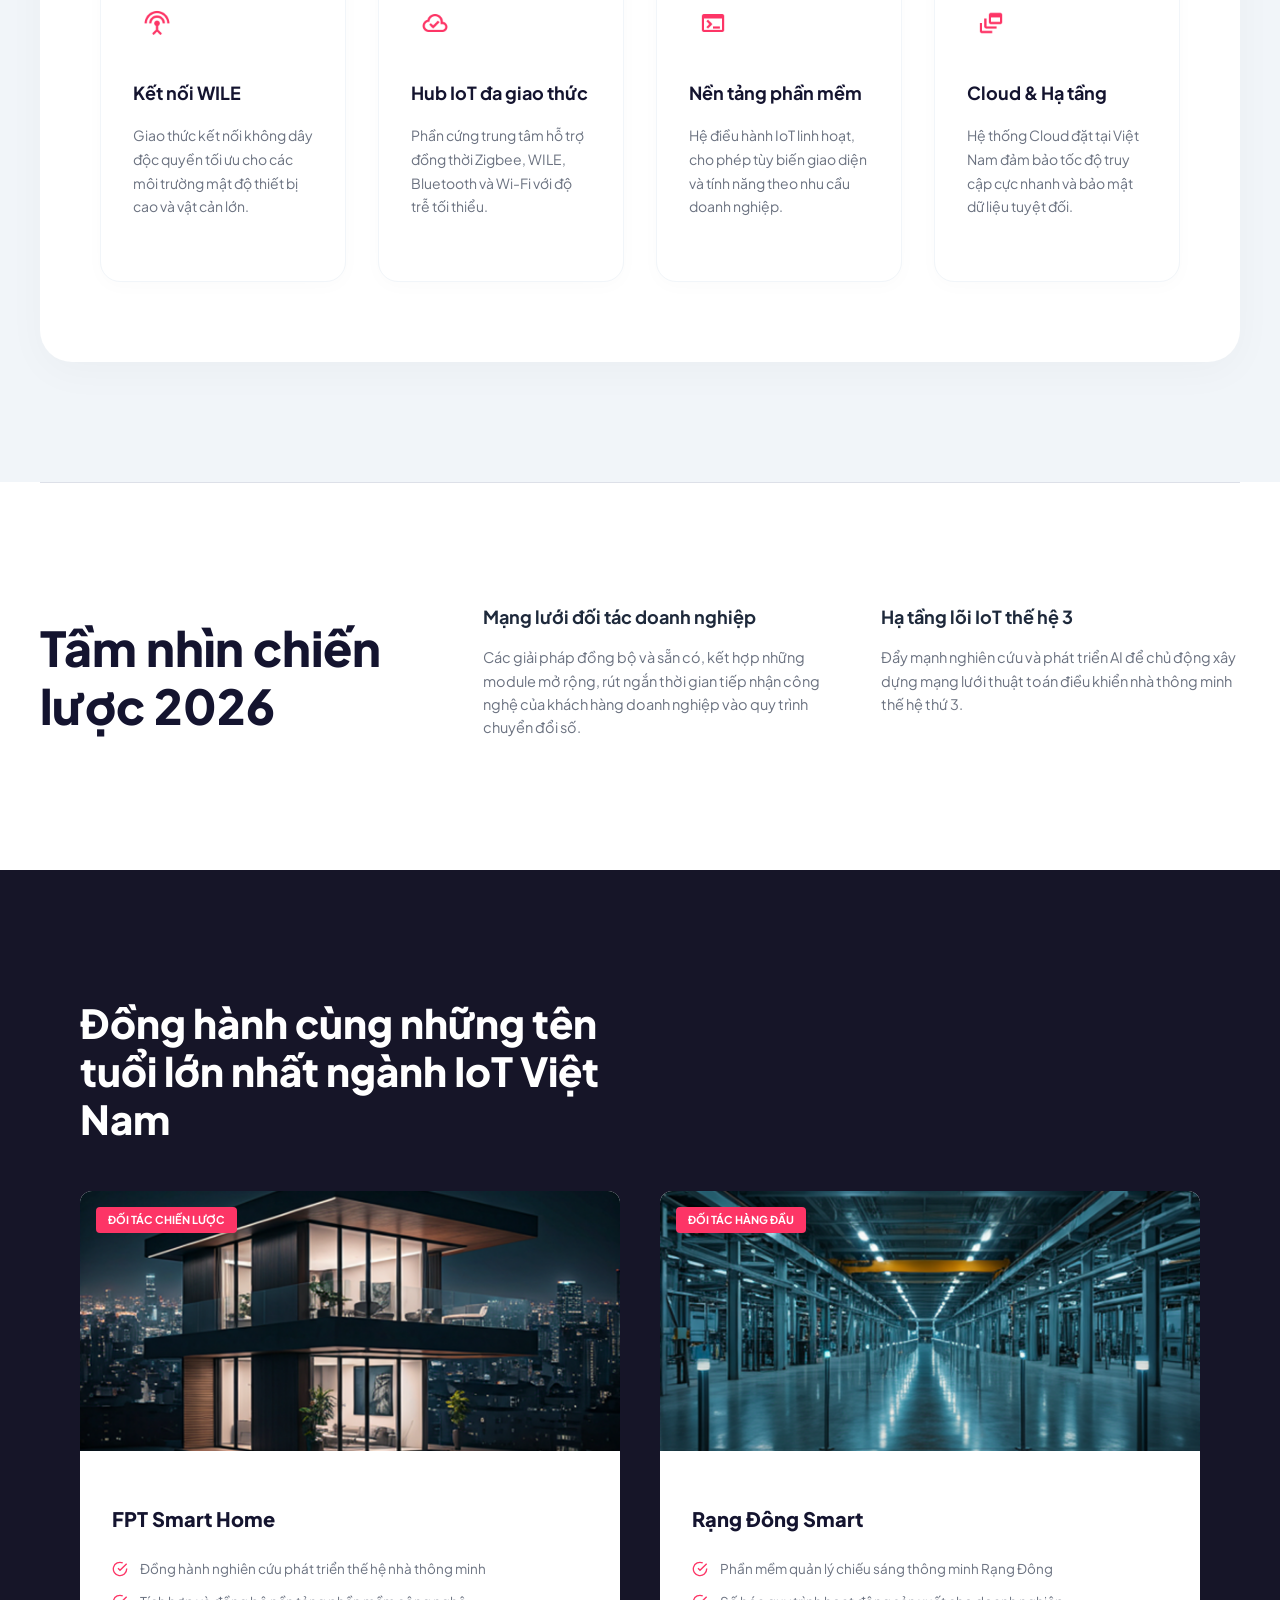
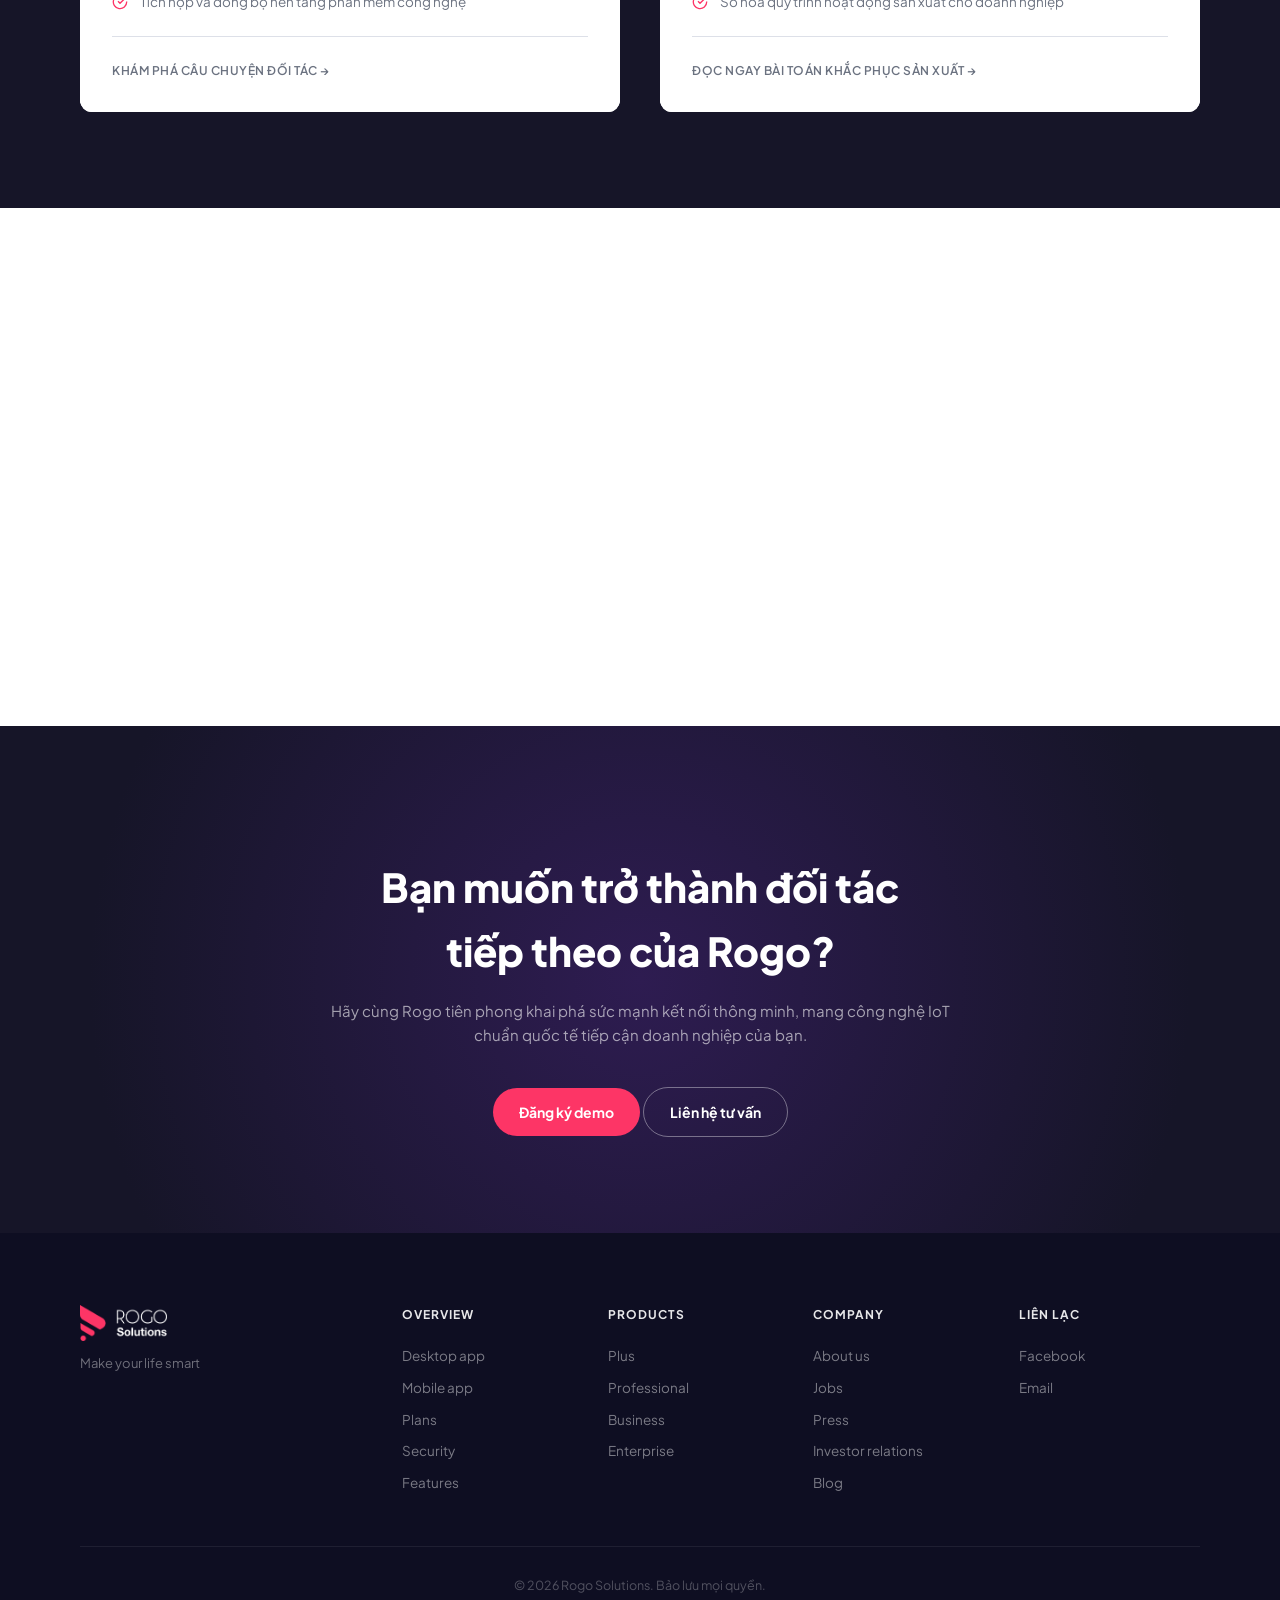
==== commit 0ae8c877: "update" ====
--- a/about.html
+++ b/about.html
@@ -157,12 +157,12 @@
 <!-- REDEFINE -->
 <section class="about-redefine">
   <div class="container redefine-grid">
-    <div class="redefine-text">
+    <div class="redefine-text reveal">
        <h2>Định nghĩa lại kết nối Việt</h2>
        <p>Rogo Solutions là công ty công nghệ Việt Nam tiên phong trong việc phát triển nền tảng IoT (Internet of Things) toàn diện. Chúng tôi cung cấp giải pháp từ phần cứng, phần mềm, đến ứng dụng tự động hóa môi trường không gian tĩnh.</p>
        <p>Với đội ngũ kỹ sư tâm huyết, Rogo Solutions tự hào làm chủ hoàn toàn các khâu thiết kế quy trình sản xuất và phần mềm. Vượt ra khỏi khái niệm mạng gia đình, chúng tôi mang sức mạnh công nghệ ứng dụng vào các giải pháp doanh nghiệp mang tính chuyên biệt.</p>
     </div>
-    <div class="redefine-img">
+    <div class="redefine-img reveal">
        <img src="assets/Container.png" alt="Card Technology">
     </div>
   </div>
@@ -170,26 +170,26 @@
 
 <!-- CORE -->
 <section class="about-core">
-  <div class="container core-container">
+  <div class="container core-container reveal">
     <span class="eyebrow core-eyebrow">Công nghệ nền tảng</span>
     <h2>Năng lực cốt lõi</h2>
     <div class="core-grid">
-      <div class="core-item">
+      <div class="core-item reveal">
         <img src="assets/Icon1.png" alt="Kết nối WILE" class="core-item-icon">
         <h4>Kết nối WILE</h4>
         <p>Giao thức kết nối không dây độc quyền tối ưu cho các môi trường mật độ thiết bị cao và vật cản lớn.</p>
       </div>
-      <div class="core-item">
+      <div class="core-item reveal">
         <img src="assets/Icon2.png" alt="Hub IoT đa giao thức" class="core-item-icon">
         <h4>Hub IoT đa giao thức</h4>
         <p>Phần cứng trung tâm hỗ trợ đồng thời Zigbee, WILE, Bluetooth và Wi-Fi với độ trễ tối thiểu.</p>
       </div>
-      <div class="core-item">
+      <div class="core-item reveal">
         <img src="assets/Icon3.png" alt="Nền tảng phần mềm" class="core-item-icon">
         <h4>Nền tảng phần mềm</h4>
         <p>Hệ điều hành IoT linh hoạt, cho phép tùy biến giao diện và tính năng theo nhu cầu doanh nghiệp.</p>
       </div>
-      <div class="core-item">
+      <div class="core-item reveal">
         <img src="assets/Icon4.png" alt="Cloud & Hạ tầng" class="core-item-icon">
         <h4>Cloud & Hạ tầng</h4>
         <p>Hệ thống Cloud đặt tại Việt Nam đảm bảo tốc độ truy cập cực nhanh và bảo mật dữ liệu tuyệt đối.</p>
@@ -199,15 +199,15 @@
 </section>
 
 <!-- VISION -->
-<section class="about-vision container">
+<section class="about-vision container reveal">
   <div class="vision-grid">
     <h2>Tầm nhìn chiến<br>lược 2026</h2>
     <div class="vision-items">
-       <div>
+       <div class="reveal">
          <h4>Mạng lưới đối tác doanh nghiệp</h4>
          <p>Các giải pháp đồng bộ và sẵn có, kết hợp những module mở rộng, rút ngắn thời gian tiếp nhận công nghệ của khách hàng doanh nghiệp vào quy trình chuyển đổi số.</p>
        </div>
-       <div>
+       <div class="reveal">
          <h4>Hạ tầng lõi IoT thế hệ 3</h4>
          <p>Đẩy mạnh nghiên cứu và phát triển AI để chủ động xây dựng mạng lưới thuật toán điều khiển nhà thông minh thế hệ thứ 3.</p>
        </div>
@@ -218,9 +218,9 @@
 <!-- PARTNERS -->
 <section class="about-partners">
   <div class="container">
-     <h2>Đồng hành cùng những tên<br>tuổi lớn nhất ngành IoT Việt<br>Nam</h2>
+     <h2 class="reveal">Đồng hành cùng những tên<br>tuổi lớn nhất ngành IoT Việt<br>Nam</h2>
      <div class="partners-grid">
-        <div class="card-abt">
+        <div class="card-abt reveal">
            <div class="card-abt-img">
              <div class="card-abt-badge">ĐỐI TÁC CHIẾN LƯỢC</div>
              <img src="assets/Container%20(1).png" alt="FPT Smart Home">
@@ -234,7 +234,7 @@
               <a href="#" class="card-abt-btn">KHÁM PHÁ CÂU CHUYỆN ĐỐI TÁC &rarr;</a>
            </div>
         </div>
-        <div class="card-abt">
+        <div class="card-abt reveal">
            <div class="card-abt-img">
              <div class="card-abt-badge" style="background:#FD3566">ĐỐI TÁC HÀNG ĐẦU</div>
              <img src="assets/Container%20(2).png" alt="Rạng Đông Smart">
@@ -253,26 +253,26 @@
 </section>
 
 <!-- CONTACT -->
-<section class="about-contact container">
+<section class="about-contact container reveal">
   <div class="contact-grid">
-    <div>
+    <div class="reveal">
       <h2>Thông tin liên hệ</h2>
       <div class="contact-list">
-        <div class="contact-item">
+        <div class="contact-item reveal">
           <svg viewBox="0 0 24 24" fill="none" stroke="currentColor" stroke-width="2"><path d="M21 10c0 7-9 13-9 13s-9-6-9-13a9 9 0 0 1 18 0z"/><circle cx="12" cy="10" r="3"/></svg>
           <div>
             <h5>Văn phòng</h5>
             <p>60 Nhật Chiêu, Phường Nhật Tân, Tây Hồ, Hà Nội</p>
           </div>
         </div>
-        <div class="contact-item">
+        <div class="contact-item reveal">
           <svg viewBox="0 0 24 24" fill="none" stroke="currentColor" stroke-width="2"><path d="M4 4h16c1.1 0 2 .9 2 2v12c0 1.1-.9 2-2 2H4c-1.1 0-2-.9-2-2V6c0-1.1.9-2 2-2z"/><polyline points="22,6 12,13 2,6"/></svg>
           <div>
              <h5>Email liên hệ</h5>
              <p>contact@rogosolutions.com</p>
           </div>
         </div>
-        <div class="contact-item">
+        <div class="contact-item reveal">
           <svg viewBox="0 0 24 24" fill="none" stroke="currentColor" stroke-width="2"><path d="M22 16.92v3a2 2 0 0 1-2.18 2 19.79 19.79 0 0 1-8.63-3.07 19.5 19.5 0 0 1-6-6 19.79 19.79 0 0 1-3.07-8.67A2 2 0 0 1 4.11 2h3a2 2 0 0 1 2 1.72 12.84 12.84 0 0 0 .7 2.81 2 2 0 0 1-.45 2.11L8.09 9.91a16 16 0 0 0 6 6l1.27-1.27a2 2 0 0 1 2.11-.45 12.84 12.84 0 0 0 2.81.7A2 2 0 0 1 22 16.92z"/></svg>
           <div>
              <h5>Phone & Zalo</h5>
@@ -281,13 +281,13 @@
         </div>
       </div>
     </div>
-    <img src="assets/Container4.jpg" class="contact-map" alt="Bản đồ liên hệ">
+    <img src="assets/Container4.jpg" class="contact-map reveal" alt="Bản đồ liên hệ">
   </div>
 </section>
 
 <!-- CTA STRIP -->
 <section class="about-cta">
-  <div class="container">
+  <div class="container reveal">
     <h2>Bạn muốn trở thành đối tác<br>tiếp theo của Rogo?</h2>
     <p>Hãy cùng Rogo tiên phong khai phá sức mạnh kết nối thông minh, mang công nghệ IoT<br>chuẩn quốc tế tiếp cận doanh nghiệp của bạn.</p>
     <a href="demo.html" target="_blank" class="btn btn-primary" style="text-decoration:none;">Đăng ký demo</a>
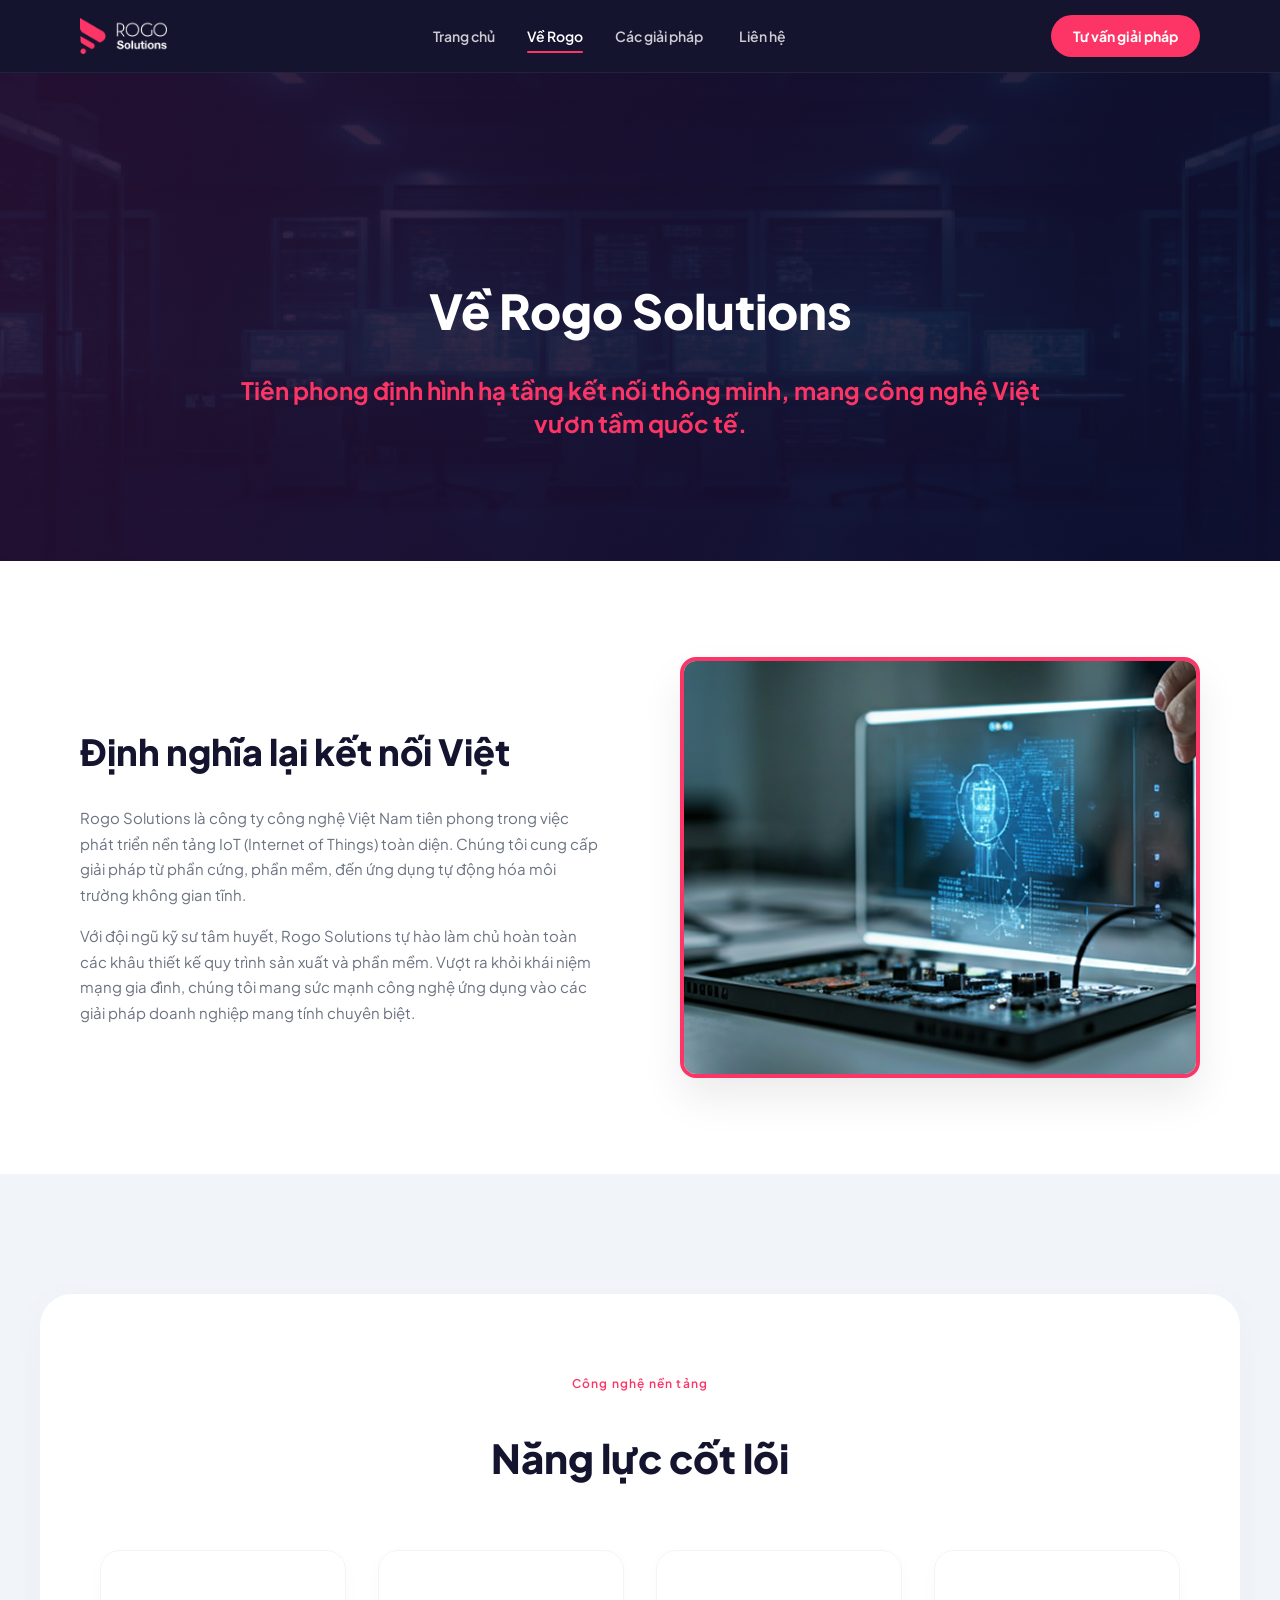
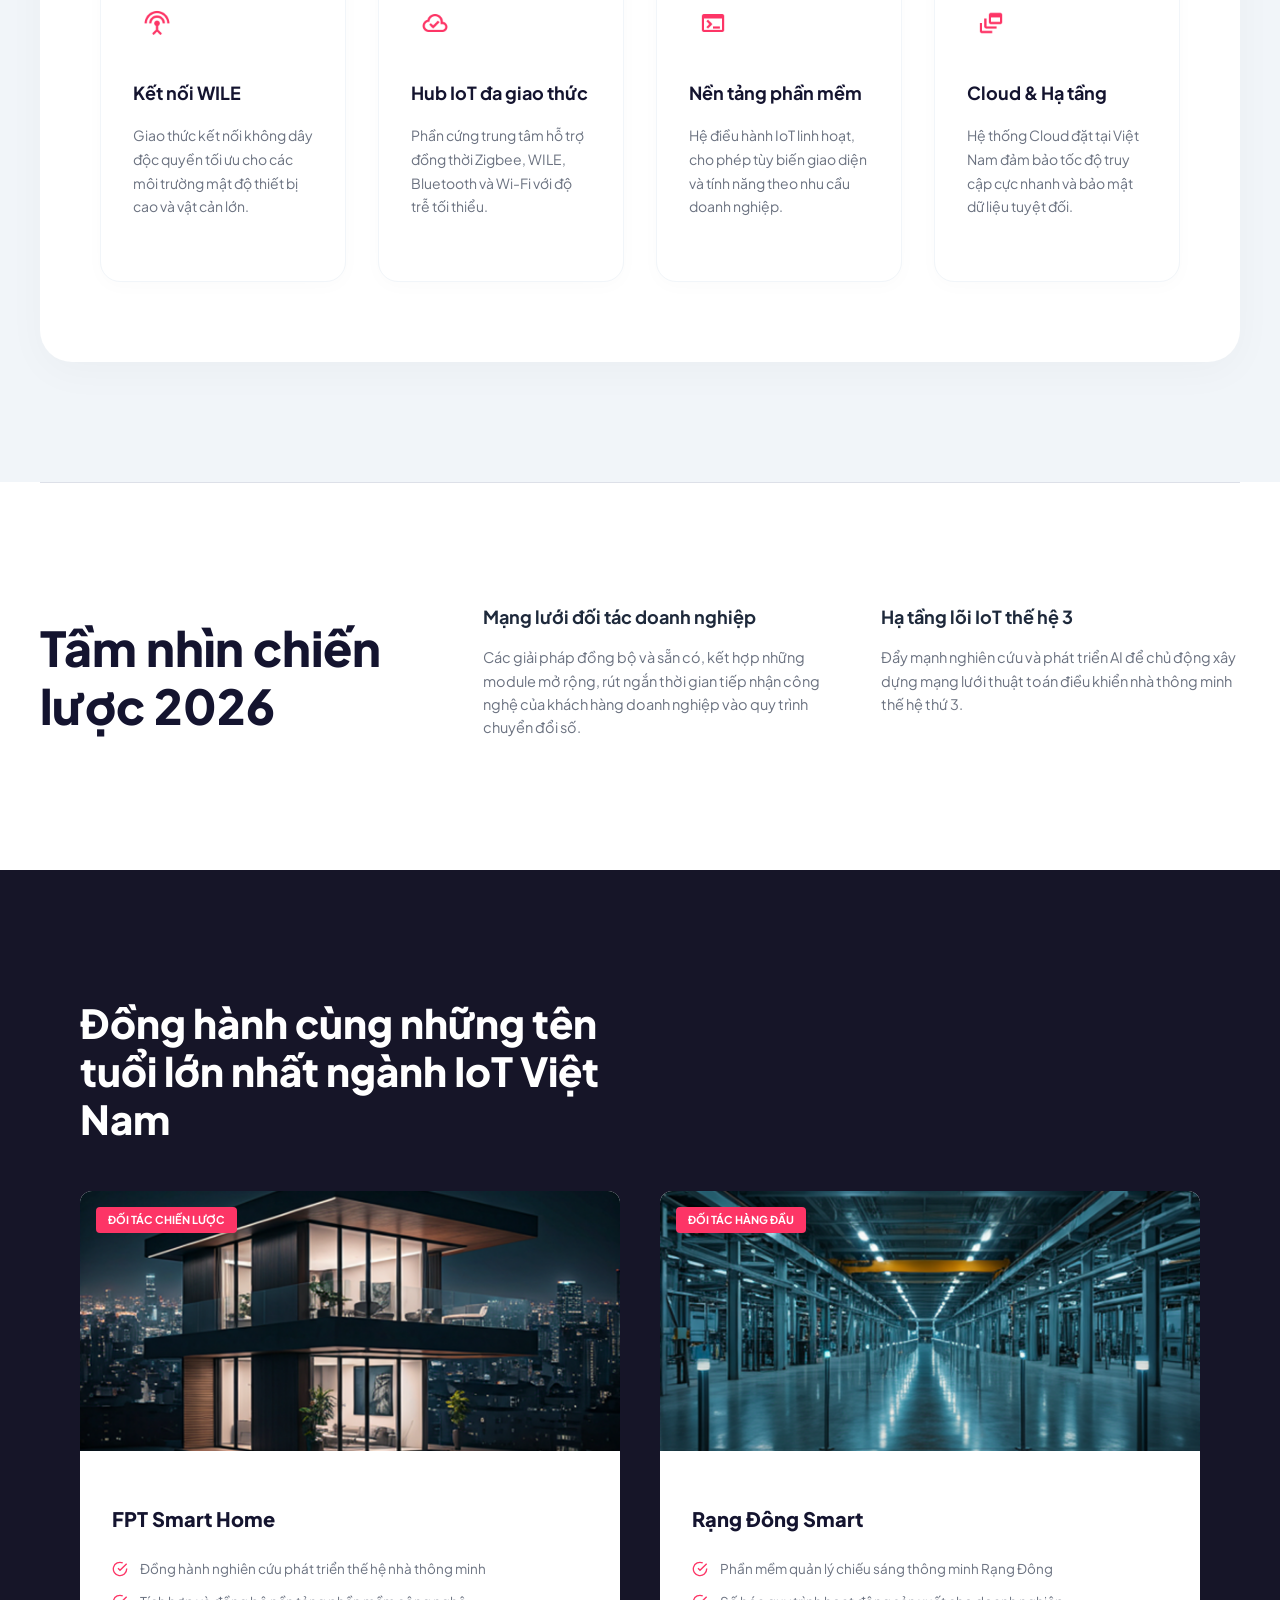
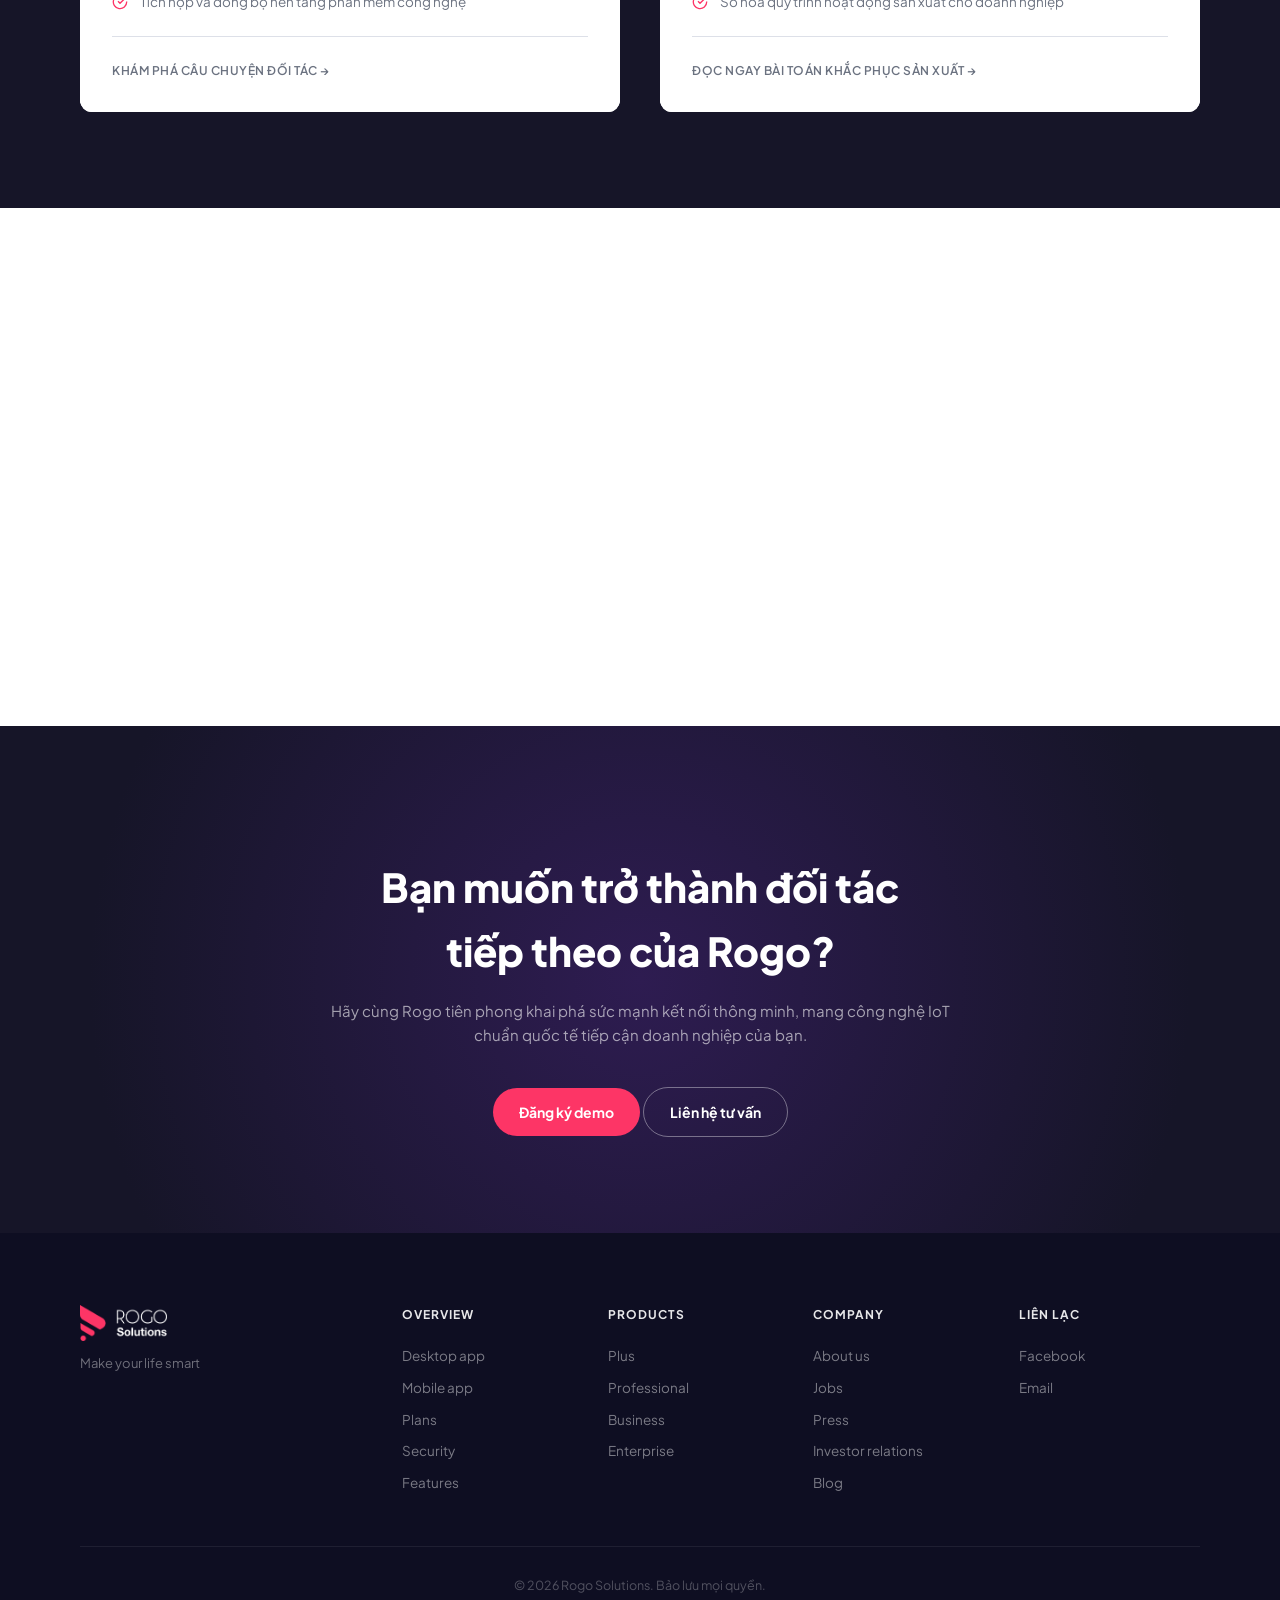
==== commit 5b68c5e8: "update UI" ====
--- a/about.html
+++ b/about.html
@@ -1,345 +1,715 @@
 <!doctype html>
 <html lang="vi">
+
 <head>
-<meta charset="utf-8" />
-<meta name="viewport" content="width=device-width,initial-scale=1" />
-<title>Về Rogo - Rogo Solutions</title>
-<link rel="preconnect" href="https://fonts.googleapis.com">
-<link rel="preconnect" href="https://fonts.gstatic.com" crossorigin>
-<link href="https://fonts.googleapis.com/css2?family=Plus+Jakarta+Sans:ital,wght@0,400;0,500;0,600;0,700;0,800;1,400&family=Lora:ital,wght@0,400;0,600;1,400&display=swap" rel="stylesheet">
-<link rel="stylesheet" href="css/style.css">
-<style>
-/* CSS Tùy chỉnh riêng cho trang About */
-.about-hero {
-  padding: 160px 0 120px;
-  background: linear-gradient(rgba(19, 10, 47, 0.4), rgba(19, 10, 47, 0.4)), url('assets/Background4.png') no-repeat center center;
-  background-size: cover;
-  color: #fff;
-  text-align: center;
-}
-.about-hero h1 { font-size: 48px; font-weight: 800; margin-bottom: 24px; color: #fff; }
-.about-hero p { font-size: 24px; font-weight: 700; color: #FD3566; line-height: 1.4; max-width: 900px; margin: 0 auto; }
-
-.about-redefine { padding: 96px 0; background: #fff; }
-.redefine-grid { display: grid; grid-template-columns: 1fr 1fr; gap: 80px; align-items: center; }
-.redefine-text h2 { font-size: 36px; font-weight: 800; margin-bottom: 24px; color: var(--text); }
-.redefine-text p { font-size: 15px; line-height: 1.7; margin-bottom: 16px; color: var(--text-muted); }
-.redefine-img { overflow: hidden; border-radius: 16px; border: 4px solid #FD3566; box-shadow: 0 20px 40px rgba(0,0,0,0.08); display: flex; align-items: center; justify-content: center; background: #fff; }
-.redefine-img img { width: 100%; display: block; transform: scale(1.35) translateY(6%); }
-
-.about-core { 
-  padding: 120px 0; 
-  text-align: center; 
-  background-color: #f1f5f9; /* Xám đậm hơn chút so với f8fafc để nổi bật khối trắng */
-}
-.core-container {
-  background: #fff;
-  padding: 80px 60px;
-  border-radius: 32px;
-  box-shadow: 0 10px 40px rgba(0,0,0,0.03);
-}
-.core-eyebrow { 
-  color: var(--pink); 
-  background: transparent; 
-  border: none; 
-  padding: 0; 
-  margin-bottom: 16px; 
-  text-transform: none; 
-  font-weight: 600;
-  display: block;
-}
-.about-core h2 { font-size: 40px; font-weight: 800; margin-bottom: 60px; color: var(--text); }
-.core-grid { display: grid; grid-template-columns: repeat(4, 1fr); gap: 32px; text-align: left; }
-.core-item { 
-  padding: 48px 32px; 
-  border-radius: 20px; 
-  background: #fff; 
-  border: 1px solid #f1f5f9;
-  box-shadow: 0 4px 20px rgba(0,0,0,0.02);
-  transition: all 0.3s ease;
-}
-.core-item:hover {
-  transform: translateY(-8px);
-  box-shadow: 0 20px 40px rgba(0,0,0,0.06);
-  border-color: rgba(233,48,73,0.1);
-}
-.core-item-icon { width: 48px; height: 48px; margin-bottom: 32px; object-fit: contain; }
-.core-item h4 { font-size: 18px; font-weight: 700; margin-bottom: 16px; color: var(--text); }
-.core-item p { font-size: 14px; color: var(--text-muted); line-height: 1.7; }
-
-.about-vision { padding: 96px 0; border-top: 1px solid var(--gray-200); }
-.vision-grid { display: grid; grid-template-columns: 1fr 2fr; gap: 64px; }
-.vision-grid h2 { font-size: 48px; font-weight: 800; line-height: 1.2; color: var(--text); }
-.vision-items { display: grid; grid-template-columns: 1fr 1fr; gap: 40px; }
-.vision-items h4 { font-size: 18px; font-weight: 700; margin-bottom: 12px; color: #1e293b; }
-.vision-items p { font-size: 14.5px; line-height: 1.6; color: var(--text-muted); }
-
-.about-partners { padding: 96px 0; background: #161528; color: #fff; }
-.about-partners h2 { font-size: 40px; font-weight: 800; line-height: 1.2; color: #fff; margin-bottom: 48px; }
-.partners-grid { display: grid; grid-template-columns: 1fr 1fr; gap: 40px; }
-.card-abt { background: #fff; border-radius: 12px; overflow: hidden; display: flex; flex-direction: column; }
-.card-abt-img { height: 260px; overflow: hidden; position: relative; }
-.card-abt-img img { width: 100%; height: 100%; object-fit: cover; }
-.card-abt-badge { position: absolute; top: 16px; left: 16px; background: var(--pink); color: #fff; padding: 4px 12px; font-size: 11px; font-weight: 700; border-radius: 4px; text-transform: uppercase; }
-.card-abt-body { padding: 32px; background: #fff; flex: 1; }
-.card-abt-body h3 { font-size: 20px; font-weight: 800; color: var(--text); margin-bottom: 24px; }
-.card-abt-list { list-style: none; padding: 0; margin: 0 0 24px; display: flex; flex-direction: column; gap: 12px; }
-.card-abt-list li { display: flex; gap: 12px; font-size: 13.5px; color: var(--text-muted); line-height: 1.5; }
-.card-abt-list svg { width: 16px; height: 16px; color: var(--pink); flex-shrink: 0; margin-top: 2px; }
-.card-abt-btn { color: var(--text-muted); font-size: 12px; font-weight: 600; text-transform: uppercase; letter-spacing: .5px; display: flex; align-items: center; gap: 8px; text-decoration: none; padding-top: 24px; border-top: 1px solid var(--gray-200); transition: color .2s; }
-.card-abt-btn:hover { color: var(--pink); }
-
-.about-contact { padding: 96px 0; }
-.contact-grid { display: grid; grid-template-columns: 1fr 1fr; gap: 64px; align-items: start; }
-.contact-grid h2 { font-size: 32px; font-weight: 800; margin-bottom: 40px; color: var(--text); }
-.contact-list { display: flex; flex-direction: column; gap: 32px; }
-.contact-item { display: flex; gap: 16px; }
-.contact-item svg { width: 24px; height: 24px; color: var(--text-muted); flex-shrink: 0; }
-.contact-item h5 { font-size: 13px; font-weight: 700; color: var(--pink); text-transform: uppercase; letter-spacing: 1px; margin: 0 0 4px; }
-.contact-item p { margin: 0; font-size: 14.5px; color: var(--text); font-weight: 500; }
-.contact-map { width: 100%; height: 320px; background: #1b1b3a; border-radius: 12px; object-fit: cover; }
-
-.about-cta { padding: 96px 0; background: radial-gradient(circle at center, #2e1c51 0%, #161528 80%); color: #fff; text-align: center; }
-.about-cta h2 { font-size: 40px; font-weight: 800; margin-bottom: 16px; }
-.about-cta p { font-size: 15px; color: rgba(255,255,255,.6); margin-bottom: 40px; line-height: 1.6; }
-
-@media (max-width: 900px) {
-  .redefine-grid, .vision-grid, .vision-items, .partners-grid, .contact-grid { grid-template-columns: 1fr; gap: 40px; }
-  .core-grid { grid-template-columns: 1fr 1fr; }
-  .about-hero h1 { font-size: 36px; }
-  .vision-grid h2 { font-size: 36px; }
-}
-@media (max-width: 600px) {
-  .core-grid { grid-template-columns: 1fr; }
-}
-</style>
+  <meta charset="utf-8" />
+  <meta name="viewport" content="width=device-width,initial-scale=1" />
+  <title>Về Rogo - Rogo Solutions</title>
+  <link rel="preconnect" href="https://fonts.googleapis.com">
+  <link rel="preconnect" href="https://fonts.gstatic.com" crossorigin>
+  <link
+    href="https://fonts.googleapis.com/css2?family=Plus+Jakarta+Sans:ital,wght@0,400;0,500;0,600;0,700;0,800;1,400&family=Lora:ital,wght@0,400;0,600;1,400&display=swap"
+    rel="stylesheet">
+  <link rel="stylesheet" href="css/style.css">
+  <style>
+    /* CSS Tùy chỉnh riêng cho trang About */
+    .about-hero {
+      padding: 160px 0 120px;
+      background: linear-gradient(rgba(19, 10, 47, 0.4), rgba(19, 10, 47, 0.4)), url('assets/Background4.png') no-repeat center center;
+      background-size: cover;
+      color: #fff;
+      text-align: center;
+    }
+
+    .about-hero h1 {
+      font-size: 48px;
+      font-weight: 800;
+      margin-bottom: 24px;
+      color: #fff;
+    }
+
+    .about-hero p {
+      font-size: 24px;
+      font-weight: 700;
+      color: #FD3566;
+      line-height: 1.4;
+      max-width: 900px;
+      margin: 0 auto;
+    }
+
+    .about-redefine {
+      padding: 96px 0;
+      background: #fff;
+    }
+
+    .redefine-grid {
+      display: grid;
+      grid-template-columns: 1fr 1fr;
+      gap: 80px;
+      align-items: center;
+    }
+
+    .redefine-text h2 {
+      font-size: 36px;
+      font-weight: 800;
+      margin-bottom: 24px;
+      color: var(--text);
+    }
+
+    .redefine-text p {
+      font-size: 15px;
+      line-height: 1.7;
+      margin-bottom: 16px;
+      color: var(--text-muted);
+    }
+
+    .redefine-img {
+      overflow: hidden;
+      border-radius: 16px;
+      border: 4px solid #FD3566;
+      box-shadow: 0 20px 40px rgba(0, 0, 0, 0.08);
+      display: flex;
+      align-items: center;
+      justify-content: center;
+      background: #fff;
+    }
+
+    .redefine-img img {
+      width: 100%;
+      display: block;
+      transform: scale(1.35) translateY(6%);
+    }
+
+    .about-core {
+      padding: 120px 0;
+      text-align: center;
+      background-color: #f1f5f9;
+      /* Xám đậm hơn chút so với f8fafc để nổi bật khối trắng */
+    }
+
+    .core-container {
+      background: #fff;
+      padding: 80px 60px;
+      border-radius: 32px;
+      box-shadow: 0 10px 40px rgba(0, 0, 0, 0.03);
+    }
+
+    .core-eyebrow {
+      color: var(--pink);
+      background: transparent;
+      border: none;
+      padding: 0;
+      margin-bottom: 16px;
+      text-transform: none;
+      font-weight: 600;
+      display: block;
+    }
+
+    .about-core h2 {
+      font-size: 40px;
+      font-weight: 800;
+      margin-bottom: 60px;
+      color: var(--text);
+    }
+
+    .core-grid {
+      display: grid;
+      grid-template-columns: repeat(4, 1fr);
+      gap: 32px;
+      text-align: left;
+    }
+
+    .core-item {
+      padding: 48px 32px;
+      border-radius: 20px;
+      background: #fff;
+      border: 1px solid #f1f5f9;
+      box-shadow: 0 4px 20px rgba(0, 0, 0, 0.02);
+      transition: all 0.3s ease;
+    }
+
+    .core-item:hover {
+      transform: translateY(-8px);
+      box-shadow: 0 20px 40px rgba(0, 0, 0, 0.06);
+      border-color: rgba(233, 48, 73, 0.1);
+    }
+
+    .core-item-icon {
+      width: 48px;
+      height: 48px;
+      margin-bottom: 32px;
+      object-fit: contain;
+    }
+
+    .core-item h4 {
+      font-size: 18px;
+      font-weight: 700;
+      margin-bottom: 16px;
+      color: var(--text);
+    }
+
+    .core-item p {
+      font-size: 14px;
+      color: var(--text-muted);
+      line-height: 1.7;
+    }
+
+    .about-vision {
+      padding: 96px 0;
+      border-top: 1px solid var(--gray-200);
+    }
+
+    .vision-grid {
+      display: grid;
+      grid-template-columns: 1fr 2fr;
+      gap: 64px;
+    }
+
+    .vision-grid h2 {
+      font-size: 48px;
+      font-weight: 800;
+      line-height: 1.2;
+      color: var(--text);
+    }
+
+    .vision-items {
+      display: grid;
+      grid-template-columns: 1fr 1fr;
+      gap: 40px;
+    }
+
+    .vision-items h4 {
+      font-size: 18px;
+      font-weight: 700;
+      margin-bottom: 12px;
+      color: #1e293b;
+    }
+
+    .vision-items p {
+      font-size: 14.5px;
+      line-height: 1.6;
+      color: var(--text-muted);
+    }
+
+    .about-partners {
+      padding: 96px 0;
+      background: #161528;
+      color: #fff;
+    }
+
+    .about-partners h2 {
+      font-size: 40px;
+      font-weight: 800;
+      line-height: 1.2;
+      color: #fff;
+      margin-bottom: 48px;
+    }
+
+    .partners-grid {
+      display: grid;
+      grid-template-columns: 1fr 1fr;
+      gap: 40px;
+    }
+
+    .card-abt {
+      background: #fff;
+      border-radius: 12px;
+      overflow: hidden;
+      display: flex;
+      flex-direction: column;
+    }
+
+    .card-abt-img {
+      height: 260px;
+      overflow: hidden;
+      position: relative;
+    }
+
+    .card-abt-img img {
+      width: 100%;
+      height: 100%;
+      object-fit: cover;
+    }
+
+    .card-abt-badge {
+      position: absolute;
+      top: 16px;
+      left: 16px;
+      background: var(--pink);
+      color: #fff;
+      padding: 4px 12px;
+      font-size: 11px;
+      font-weight: 700;
+      border-radius: 4px;
+      text-transform: uppercase;
+    }
+
+    .card-abt-body {
+      padding: 32px;
+      background: #fff;
+      flex: 1;
+    }
+
+    .card-abt-body h3 {
+      font-size: 20px;
+      font-weight: 800;
+      color: var(--text);
+      margin-bottom: 24px;
+    }
+
+    .card-abt-list {
+      list-style: none;
+      padding: 0;
+      margin: 0 0 24px;
+      display: flex;
+      flex-direction: column;
+      gap: 12px;
+    }
+
+    .card-abt-list li {
+      display: flex;
+      gap: 12px;
+      font-size: 13.5px;
+      color: var(--text-muted);
+      line-height: 1.5;
+    }
+
+    .card-abt-list svg {
+      width: 16px;
+      height: 16px;
+      color: var(--pink);
+      flex-shrink: 0;
+      margin-top: 2px;
+    }
+
+    .card-abt-btn {
+      color: var(--text-muted);
+      font-size: 12px;
+      font-weight: 600;
+      text-transform: uppercase;
+      letter-spacing: .5px;
+      display: flex;
+      align-items: center;
+      gap: 8px;
+      text-decoration: none;
+      padding-top: 24px;
+      border-top: 1px solid var(--gray-200);
+      transition: color .2s;
+    }
+
+    .card-abt-btn:hover {
+      color: var(--pink);
+    }
+
+    .about-contact {
+      padding: 96px 0;
+    }
+
+    .contact-grid {
+      display: grid;
+      grid-template-columns: 1fr 1fr;
+      gap: 64px;
+      align-items: start;
+    }
+
+    .contact-grid h2 {
+      font-size: 32px;
+      font-weight: 800;
+      margin-bottom: 40px;
+      color: var(--text);
+    }
+
+    .contact-list {
+      display: flex;
+      flex-direction: column;
+      gap: 32px;
+    }
+
+    .contact-item {
+      display: flex;
+      gap: 16px;
+    }
+
+    .contact-item svg {
+      width: 24px;
+      height: 24px;
+      color: var(--text-muted);
+      flex-shrink: 0;
+    }
+
+    .contact-item h5 {
+      font-size: 13px;
+      font-weight: 700;
+      color: var(--pink);
+      text-transform: uppercase;
+      letter-spacing: 1px;
+      margin: 0 0 4px;
+    }
+
+    .contact-item p {
+      margin: 0;
+      font-size: 14.5px;
+      color: var(--text);
+      font-weight: 500;
+    }
+
+    .contact-map {
+      width: 100%;
+      height: 320px;
+      background: #1b1b3a;
+      border-radius: 12px;
+      object-fit: cover;
+    }
+
+    .about-cta {
+      padding: 96px 0;
+      background: radial-gradient(circle at center, #2e1c51 0%, #161528 80%);
+      color: #fff;
+      text-align: center;
+    }
+
+    .about-cta h2 {
+      font-size: 40px;
+      font-weight: 800;
+      margin-bottom: 16px;
+    }
+
+    .about-cta p {
+      font-size: 15px;
+      color: rgba(255, 255, 255, .6);
+      margin-bottom: 40px;
+      line-height: 1.6;
+    }
+
+    @media (max-width: 900px) {
+      .container {
+        padding: 0 24px;
+      }
+
+      .about-hero {
+        padding: 100px 24px 60px;
+      }
+
+      .about-hero h1 {
+        font-size: 32px;
+      }
+
+      .about-hero p {
+        font-size: 18px;
+      }
+
+      .redefine-grid,
+      .vision-grid,
+      .vision-items,
+      .partners-grid,
+      .contact-grid {
+        grid-template-columns: 1fr;
+        gap: 40px;
+        padding: 0 24px;
+      }
+
+      .core-grid {
+        grid-template-columns: 1fr 1fr;
+      }
+
+      .core-container {
+        padding: 40px 24px;
+      }
+
+      .about-core h2 {
+        font-size: 30px;
+        margin-bottom: 40px;
+      }
+
+      .vision-grid h2 {
+        font-size: 30px;
+      }
+
+      .about-partners h2 {
+        font-size: 30px;
+      }
+    }
+
+    @media (max-width: 600px) {
+      .core-grid {
+        grid-template-columns: 1fr;
+      }
+
+      .about-hero h1 {
+        font-size: 28px;
+      }
+
+      .about-hero p {
+        font-size: 16px;
+      }
+
+      .contact-map {
+        height: 240px;
+      }
+    }
+  </style>
 </head>
+
 <body>
 
-<!-- NAV -->
-<header class="nav" id="main-nav">
-  <div class="container nav-inner">
-    <a class="logo" href="index.html" id="logo-link">
-      <img src="assets/Logo%20vector.png" alt="Rogo Solutions Logo" class="logo-img">
-    </a>
-    <nav aria-label="Main navigation">
-      <ul class="nav-links" id="nav-links">
-        <li><a href="index.html" id="nav-home">Trang chủ</a></li>
-        <li><a href="about.html" class="active" id="nav-about">Về Rogo</a></li>
-        <li class="has-dropdown">
-          <a href="solutions.html" id="nav-solutions">Các giải pháp <svg class="chevron" viewBox="0 0 16 16" fill="none"><path d="M4 6l4 4 4-4" stroke="currentColor" stroke-width="1.5" stroke-linecap="round" stroke-linejoin="round"/></svg></a>
-          <ul class="dropdown" id="solutions-dropdown">
-            <li><a href="solutions.html#rogo-platform">Rogo Platform (PaaS)</a></li>
-            <li><a href="solutions.html#enterprise-saas">IoT Enterprise SaaS</a></li>
-            <li><a href="solutions.html#neo-one">Thing Edges - NEO One</a></li>
-          </ul>
-        </li>
-        <li><a href="contact.html" id="nav-contact">Liên hệ</a></li>
-      </ul>
-    </nav>
-    <div class="nav-right">
-      <a href="contact.html#contact-form" class="nav-cta" id="nav-cta-btn" style="text-decoration:none;">Tư vấn giải pháp</a>
-      <button class="hamburger" id="hamburger-btn" aria-label="Toggle menu">
-        <span></span><span></span><span></span>
-      </button>
-    </div>
-  </div>
-</header>
-
-<!-- HERO -->
-<section class="about-hero">
-  <div class="container">
-    <h1>Về Rogo Solutions</h1>
-    <p>Tiên phong định hình hạ tầng kết nối thông minh, mang công nghệ Việt<br>vươn tầm quốc tế.</p>
-  </div>
-</section>
-
-<!-- REDEFINE -->
-<section class="about-redefine">
-  <div class="container redefine-grid">
-    <div class="redefine-text reveal">
-       <h2>Định nghĩa lại kết nối Việt</h2>
-       <p>Rogo Solutions là công ty công nghệ Việt Nam tiên phong trong việc phát triển nền tảng IoT (Internet of Things) toàn diện. Chúng tôi cung cấp giải pháp từ phần cứng, phần mềm, đến ứng dụng tự động hóa môi trường không gian tĩnh.</p>
-       <p>Với đội ngũ kỹ sư tâm huyết, Rogo Solutions tự hào làm chủ hoàn toàn các khâu thiết kế quy trình sản xuất và phần mềm. Vượt ra khỏi khái niệm mạng gia đình, chúng tôi mang sức mạnh công nghệ ứng dụng vào các giải pháp doanh nghiệp mang tính chuyên biệt.</p>
-    </div>
-    <div class="redefine-img reveal">
-       <img src="assets/Container.png" alt="Card Technology">
-    </div>
-  </div>
-</section>
-
-<!-- CORE -->
-<section class="about-core">
-  <div class="container core-container reveal">
-    <span class="eyebrow core-eyebrow">Công nghệ nền tảng</span>
-    <h2>Năng lực cốt lõi</h2>
-    <div class="core-grid">
-      <div class="core-item reveal">
-        <img src="assets/Icon1.png" alt="Kết nối WILE" class="core-item-icon">
-        <h4>Kết nối WILE</h4>
-        <p>Giao thức kết nối không dây độc quyền tối ưu cho các môi trường mật độ thiết bị cao và vật cản lớn.</p>
+  <!-- NAV -->
+  <header class="nav" id="main-nav">
+    <div class="container nav-inner">
+      <a class="logo" href="index.html" id="logo-link">
+        <img src="assets/Logo%20vector.png" alt="Rogo Solutions Logo" class="logo-img">
+      </a>
+      <nav aria-label="Main navigation">
+        <ul class="nav-links" id="nav-links">
+          <li><a href="index.html" id="nav-home">Trang chủ</a></li>
+          <li><a href="about.html" class="active" id="nav-about">Về Rogo</a></li>
+          <li class="has-dropdown">
+            <a href="solutions.html" id="nav-solutions">Các giải pháp <svg class="chevron" viewBox="0 0 16 16"
+                fill="none">
+                <path d="M4 6l4 4 4-4" stroke="currentColor" stroke-width="1.5" stroke-linecap="round"
+                  stroke-linejoin="round" />
+              </svg></a>
+            <ul class="dropdown" id="solutions-dropdown">
+              <li><a href="solutions.html#rogo-platform">Rogo Platform (PaaS)</a></li>
+              <li><a href="solutions.html#enterprise-saas">IoT Enterprise SaaS</a></li>
+              <li><a href="solutions.html#neo-one">Thing Edges - NEO One</a></li>
+            </ul>
+          </li>
+          <li><a href="contact.html" id="nav-contact">Liên hệ</a></li>
+        </ul>
+      </nav>
+      <div class="nav-right">
+        <a href="contact.html#contact-form" class="nav-cta" id="nav-cta-btn" style="text-decoration:none;">Tư vấn giải
+          pháp</a>
+        <button class="hamburger" id="hamburger-btn" aria-label="Toggle menu">
+          <span></span><span></span><span></span>
+        </button>
       </div>
-      <div class="core-item reveal">
-        <img src="assets/Icon2.png" alt="Hub IoT đa giao thức" class="core-item-icon">
-        <h4>Hub IoT đa giao thức</h4>
-        <p>Phần cứng trung tâm hỗ trợ đồng thời Zigbee, WILE, Bluetooth và Wi-Fi với độ trễ tối thiểu.</p>
+    </div>
+  </header>
+
+  <!-- HERO -->
+  <section class="about-hero">
+    <div class="container">
+      <h1>Về Rogo Solutions</h1>
+      <p>Tiên phong định hình hạ tầng kết nối thông minh, mang công nghệ Việt<br>vươn tầm quốc tế.</p>
+    </div>
+  </section>
+
+  <!-- REDEFINE -->
+  <section class="about-redefine">
+    <div class="container redefine-grid">
+      <div class="redefine-text reveal">
+        <h2>Định nghĩa lại kết nối Việt</h2>
+        <p>Rogo Solutions là công ty công nghệ Việt Nam tiên phong trong việc phát triển nền tảng IoT (Internet of
+          Things) toàn diện. Chúng tôi cung cấp giải pháp từ phần cứng, phần mềm, đến ứng dụng tự động hóa môi trường
+          không gian tĩnh.</p>
+        <p>Với đội ngũ kỹ sư tâm huyết, Rogo Solutions tự hào làm chủ hoàn toàn các khâu thiết kế quy trình sản xuất và
+          phần mềm. Vượt ra khỏi khái niệm mạng gia đình, chúng tôi mang sức mạnh công nghệ ứng dụng vào các giải pháp
+          doanh nghiệp mang tính chuyên biệt.</p>
       </div>
-      <div class="core-item reveal">
-        <img src="assets/Icon3.png" alt="Nền tảng phần mềm" class="core-item-icon">
-        <h4>Nền tảng phần mềm</h4>
-        <p>Hệ điều hành IoT linh hoạt, cho phép tùy biến giao diện và tính năng theo nhu cầu doanh nghiệp.</p>
+      <div class="redefine-img reveal">
+        <img src="assets/Container.png" alt="Card Technology">
       </div>
-      <div class="core-item reveal">
-        <img src="assets/Icon4.png" alt="Cloud & Hạ tầng" class="core-item-icon">
-        <h4>Cloud & Hạ tầng</h4>
-        <p>Hệ thống Cloud đặt tại Việt Nam đảm bảo tốc độ truy cập cực nhanh và bảo mật dữ liệu tuyệt đối.</p>
+    </div>
+  </section>
+
+  <!-- CORE -->
+  <section class="about-core">
+    <div class="container core-container reveal">
+      <span class="eyebrow core-eyebrow">Công nghệ nền tảng</span>
+      <h2>Năng lực cốt lõi</h2>
+      <div class="core-grid">
+        <div class="core-item reveal">
+          <img src="assets/Icon1.png" alt="Kết nối WILE" class="core-item-icon">
+          <h4>Kết nối WILE</h4>
+          <p>Giao thức kết nối không dây độc quyền tối ưu cho các môi trường mật độ thiết bị cao và vật cản lớn.</p>
+        </div>
+        <div class="core-item reveal">
+          <img src="assets/Icon2.png" alt="Hub IoT đa giao thức" class="core-item-icon">
+          <h4>Hub IoT đa giao thức</h4>
+          <p>Phần cứng trung tâm hỗ trợ đồng thời Zigbee, WILE, Bluetooth và Wi-Fi với độ trễ tối thiểu.</p>
+        </div>
+        <div class="core-item reveal">
+          <img src="assets/Icon3.png" alt="Nền tảng phần mềm" class="core-item-icon">
+          <h4>Nền tảng phần mềm</h4>
+          <p>Hệ điều hành IoT linh hoạt, cho phép tùy biến giao diện và tính năng theo nhu cầu doanh nghiệp.</p>
+        </div>
+        <div class="core-item reveal">
+          <img src="assets/Icon4.png" alt="Cloud & Hạ tầng" class="core-item-icon">
+          <h4>Cloud & Hạ tầng</h4>
+          <p>Hệ thống Cloud đặt tại Việt Nam đảm bảo tốc độ truy cập cực nhanh và bảo mật dữ liệu tuyệt đối.</p>
+        </div>
       </div>
     </div>
-  </div>
-</section>
-
-<!-- VISION -->
-<section class="about-vision container reveal">
-  <div class="vision-grid">
-    <h2>Tầm nhìn chiến<br>lược 2026</h2>
-    <div class="vision-items">
-       <div class="reveal">
-         <h4>Mạng lưới đối tác doanh nghiệp</h4>
-         <p>Các giải pháp đồng bộ và sẵn có, kết hợp những module mở rộng, rút ngắn thời gian tiếp nhận công nghệ của khách hàng doanh nghiệp vào quy trình chuyển đổi số.</p>
-       </div>
-       <div class="reveal">
-         <h4>Hạ tầng lõi IoT thế hệ 3</h4>
-         <p>Đẩy mạnh nghiên cứu và phát triển AI để chủ động xây dựng mạng lưới thuật toán điều khiển nhà thông minh thế hệ thứ 3.</p>
-       </div>
-    </div>
-  </div>
-</section>
-
-<!-- PARTNERS -->
-<section class="about-partners">
-  <div class="container">
-     <h2 class="reveal">Đồng hành cùng những tên<br>tuổi lớn nhất ngành IoT Việt<br>Nam</h2>
-     <div class="partners-grid">
+  </section>
+
+  <!-- VISION -->
+  <section class="about-vision container reveal">
+    <div class="vision-grid">
+      <h2>Tầm nhìn chiến<br>lược 2026</h2>
+      <div class="vision-items">
+        <div class="reveal">
+          <h4>Mạng lưới đối tác doanh nghiệp</h4>
+          <p>Các giải pháp đồng bộ và sẵn có, kết hợp những module mở rộng, rút ngắn thời gian tiếp nhận công nghệ của
+            khách hàng doanh nghiệp vào quy trình chuyển đổi số.</p>
+        </div>
+        <div class="reveal">
+          <h4>Hạ tầng lõi IoT thế hệ 3</h4>
+          <p>Đẩy mạnh nghiên cứu và phát triển AI để chủ động xây dựng mạng lưới thuật toán điều khiển nhà thông minh
+            thế hệ thứ 3.</p>
+        </div>
+      </div>
+    </div>
+  </section>
+
+  <!-- PARTNERS -->
+  <section class="about-partners">
+    <div class="container">
+      <h2 class="reveal">Đồng hành cùng những tên<br>tuổi lớn nhất ngành IoT Việt<br>Nam</h2>
+      <div class="partners-grid">
         <div class="card-abt reveal">
-           <div class="card-abt-img">
-             <div class="card-abt-badge">ĐỐI TÁC CHIẾN LƯỢC</div>
-             <img src="assets/Container%20(1).png" alt="FPT Smart Home">
-           </div>
-           <div class="card-abt-body">
-              <h3>FPT Smart Home</h3>
-              <ul class="card-abt-list">
-                <li><svg viewBox="0 0 24 24" fill="none" stroke="currentColor" stroke-width="2"><path d="M22 11.08V12a10 10 0 1 1-5.93-9.14"/><polyline points="22 4 12 14.01 9 11.01"/></svg> Đồng hành nghiên cứu phát triển thế hệ nhà thông minh</li>
-                <li><svg viewBox="0 0 24 24" fill="none" stroke="currentColor" stroke-width="2"><path d="M22 11.08V12a10 10 0 1 1-5.93-9.14"/><polyline points="22 4 12 14.01 9 11.01"/></svg> Tích hợp và đồng bộ nền tảng phần mềm công nghệ</li>
-              </ul>
-              <a href="#" class="card-abt-btn">KHÁM PHÁ CÂU CHUYỆN ĐỐI TÁC &rarr;</a>
-           </div>
+          <div class="card-abt-img">
+            <div class="card-abt-badge">ĐỐI TÁC CHIẾN LƯỢC</div>
+            <img src="assets/Container%20(1).png" alt="FPT Smart Home">
+          </div>
+          <div class="card-abt-body">
+            <h3>FPT Smart Home</h3>
+            <ul class="card-abt-list">
+              <li><svg viewBox="0 0 24 24" fill="none" stroke="currentColor" stroke-width="2">
+                  <path d="M22 11.08V12a10 10 0 1 1-5.93-9.14" />
+                  <polyline points="22 4 12 14.01 9 11.01" />
+                </svg> Đồng hành nghiên cứu phát triển thế hệ nhà thông minh</li>
+              <li><svg viewBox="0 0 24 24" fill="none" stroke="currentColor" stroke-width="2">
+                  <path d="M22 11.08V12a10 10 0 1 1-5.93-9.14" />
+                  <polyline points="22 4 12 14.01 9 11.01" />
+                </svg> Tích hợp và đồng bộ nền tảng phần mềm công nghệ</li>
+            </ul>
+            <a href="#" class="card-abt-btn">KHÁM PHÁ CÂU CHUYỆN ĐỐI TÁC &rarr;</a>
+          </div>
         </div>
         <div class="card-abt reveal">
-           <div class="card-abt-img">
-             <div class="card-abt-badge" style="background:#FD3566">ĐỐI TÁC HÀNG ĐẦU</div>
-             <img src="assets/Container%20(2).png" alt="Rạng Đông Smart">
-           </div>
-           <div class="card-abt-body">
-              <h3>Rạng Đông Smart</h3>
-              <ul class="card-abt-list">
-                <li><svg viewBox="0 0 24 24" fill="none" stroke="currentColor" stroke-width="2"><path d="M22 11.08V12a10 10 0 1 1-5.93-9.14"/><polyline points="22 4 12 14.01 9 11.01"/></svg> Phần mềm quản lý chiếu sáng thông minh Rạng Đông</li>
-                <li><svg viewBox="0 0 24 24" fill="none" stroke="currentColor" stroke-width="2"><path d="M22 11.08V12a10 10 0 1 1-5.93-9.14"/><polyline points="22 4 12 14.01 9 11.01"/></svg> Số hóa quy trình hoạt động sản xuất cho doanh nghiệp</li>
-              </ul>
-              <a href="#" class="card-abt-btn">ĐỌC NGAY BÀI TOÁN KHẮC PHỤC SẢN XUẤT &rarr;</a>
-           </div>
-        </div>
-     </div>
-  </div>
-</section>
-
-<!-- CONTACT -->
-<section class="about-contact container reveal">
-  <div class="contact-grid">
-    <div class="reveal">
-      <h2>Thông tin liên hệ</h2>
-      <div class="contact-list">
-        <div class="contact-item reveal">
-          <svg viewBox="0 0 24 24" fill="none" stroke="currentColor" stroke-width="2"><path d="M21 10c0 7-9 13-9 13s-9-6-9-13a9 9 0 0 1 18 0z"/><circle cx="12" cy="10" r="3"/></svg>
-          <div>
-            <h5>Văn phòng</h5>
-            <p>60 Nhật Chiêu, Phường Nhật Tân, Tây Hồ, Hà Nội</p>
-          </div>
-        </div>
-        <div class="contact-item reveal">
-          <svg viewBox="0 0 24 24" fill="none" stroke="currentColor" stroke-width="2"><path d="M4 4h16c1.1 0 2 .9 2 2v12c0 1.1-.9 2-2 2H4c-1.1 0-2-.9-2-2V6c0-1.1.9-2 2-2z"/><polyline points="22,6 12,13 2,6"/></svg>
-          <div>
-             <h5>Email liên hệ</h5>
-             <p>contact@rogosolutions.com</p>
-          </div>
-        </div>
-        <div class="contact-item reveal">
-          <svg viewBox="0 0 24 24" fill="none" stroke="currentColor" stroke-width="2"><path d="M22 16.92v3a2 2 0 0 1-2.18 2 19.79 19.79 0 0 1-8.63-3.07 19.5 19.5 0 0 1-6-6 19.79 19.79 0 0 1-3.07-8.67A2 2 0 0 1 4.11 2h3a2 2 0 0 1 2 1.72 12.84 12.84 0 0 0 .7 2.81 2 2 0 0 1-.45 2.11L8.09 9.91a16 16 0 0 0 6 6l1.27-1.27a2 2 0 0 1 2.11-.45 12.84 12.84 0 0 0 2.81.7A2 2 0 0 1 22 16.92z"/></svg>
-          <div>
-             <h5>Phone & Zalo</h5>
-             <p>+84 56 756 8676</p>
+          <div class="card-abt-img">
+            <div class="card-abt-badge" style="background:#FD3566">ĐỐI TÁC HÀNG ĐẦU</div>
+            <img src="assets/Container%20(2).png" alt="Rạng Đông Smart">
+          </div>
+          <div class="card-abt-body">
+            <h3>Rạng Đông Smart</h3>
+            <ul class="card-abt-list">
+              <li><svg viewBox="0 0 24 24" fill="none" stroke="currentColor" stroke-width="2">
+                  <path d="M22 11.08V12a10 10 0 1 1-5.93-9.14" />
+                  <polyline points="22 4 12 14.01 9 11.01" />
+                </svg> Phần mềm quản lý chiếu sáng thông minh Rạng Đông</li>
+              <li><svg viewBox="0 0 24 24" fill="none" stroke="currentColor" stroke-width="2">
+                  <path d="M22 11.08V12a10 10 0 1 1-5.93-9.14" />
+                  <polyline points="22 4 12 14.01 9 11.01" />
+                </svg> Số hóa quy trình hoạt động sản xuất cho doanh nghiệp</li>
+            </ul>
+            <a href="#" class="card-abt-btn">ĐỌC NGAY BÀI TOÁN KHẮC PHỤC SẢN XUẤT &rarr;</a>
           </div>
         </div>
       </div>
     </div>
-    <img src="assets/Container4.jpg" class="contact-map reveal" alt="Bản đồ liên hệ">
-  </div>
-</section>
-
-<!-- CTA STRIP -->
-<section class="about-cta">
-  <div class="container reveal">
-    <h2>Bạn muốn trở thành đối tác<br>tiếp theo của Rogo?</h2>
-    <p>Hãy cùng Rogo tiên phong khai phá sức mạnh kết nối thông minh, mang công nghệ IoT<br>chuẩn quốc tế tiếp cận doanh nghiệp của bạn.</p>
-    <a href="demo.html" target="_blank" class="btn btn-primary" style="text-decoration:none;">Đăng ký demo</a>
-    <a href="contact.html#contact-form" class="btn btn-ghost" style="text-decoration:none;">Liên hệ tư vấn</a>
-  </div>
-</section>
-
-<!-- FOOTER -->
-<footer id="main-footer">
-  <div class="container">
-    <div class="foot-top">
-      <div class="foot-brand">
-        <a class="logo" href="index.html" id="footer-logo">
-          <img src="assets/Logo%20vector.png" alt="Rogo Solutions Logo" class="logo-img">
-        </a>
-        <div class="foot-tagline">Make your life smart</div>
+  </section>
+
+  <!-- CONTACT -->
+  <section class="about-contact container reveal">
+    <div class="contact-grid">
+      <div class="reveal">
+        <h2>Thông tin liên hệ</h2>
+        <div class="contact-list">
+          <div class="contact-item reveal">
+            <svg viewBox="0 0 24 24" fill="none" stroke="currentColor" stroke-width="2">
+              <path d="M21 10c0 7-9 13-9 13s-9-6-9-13a9 9 0 0 1 18 0z" />
+              <circle cx="12" cy="10" r="3" />
+            </svg>
+            <div>
+              <h5>Văn phòng</h5>
+              <p>Số 8 Đường Số 52, Phường An Phú, TP. Thủ Đức, TP.HCM</p>
+            </div>
+          </div>
+          <div class="contact-item reveal">
+            <svg viewBox="0 0 24 24" fill="none" stroke="currentColor" stroke-width="2">
+              <path d="M4 4h16c1.1 0 2 .9 2 2v12c0 1.1-.9 2-2 2H4c-1.1 0-2-.9-2-2V6c0-1.1.9-2 2-2z" />
+              <polyline points="22,6 12,13 2,6" />
+            </svg>
+            <div>
+              <h5>Email liên hệ</h5>
+              <p>contact@rogosolutions.com</p>
+            </div>
+          </div>
+          <div class="contact-item reveal">
+            <svg viewBox="0 0 24 24" fill="none" stroke="currentColor" stroke-width="2">
+              <path
+                d="M22 16.92v3a2 2 0 0 1-2.18 2 19.79 19.79 0 0 1-8.63-3.07 19.5 19.5 0 0 1-6-6 19.79 19.79 0 0 1-3.07-8.67A2 2 0 0 1 4.11 2h3a2 2 0 0 1 2 1.72 12.84 12.84 0 0 0 .7 2.81 2 2 0 0 1-.45 2.11L8.09 9.91a16 16 0 0 0 6 6l1.27-1.27a2 2 0 0 1 2.11-.45 12.84 12.84 0 0 0 2.81.7A2 2 0 0 1 22 16.92z" />
+            </svg>
+            <div>
+              <h5>Phone & Zalo</h5>
+              <p>+84 56 756 8676</p>
+            </div>
+          </div>
+        </div>
       </div>
-      <div class="foot-cols">
-        <div class="foot-col" id="foot-col-overview">
-          <h5>OVERVIEW</h5>
-          <a href="#">Desktop app</a>
-          <a href="#">Mobile app</a>
-          <a href="#">Plans</a>
-          <a href="#">Security</a>
-          <a href="#">Features</a>
-        </div>
-        <div class="foot-col" id="foot-col-products">
-          <h5>PRODUCTS</h5>
-          <a href="#">Plus</a>
-          <a href="#">Professional</a>
-          <a href="#">Business</a>
-          <a href="#">Enterprise</a>
-        </div>
-        <div class="foot-col" id="foot-col-company">
-          <h5>COMPANY</h5>
-          <a href="#">About us</a>
-          <a href="#">Jobs</a>
-          <a href="#">Press</a>
-          <a href="#">Investor relations</a>
-          <a href="#">Blog</a>
-        </div>
-        <div class="foot-col" id="foot-col-contact">
-          <h5>LIÊN LẠC</h5>
-          <a href="#">Facebook</a>
-          <a href="#">Email</a>
+      <img src="assets/Container4.jpg" class="contact-map reveal" alt="Bản đồ liên hệ">
+    </div>
+  </section>
+
+  <!-- CTA STRIP -->
+  <section class="about-cta">
+    <div class="container reveal">
+      <h2>Bạn muốn trở thành đối tác<br>tiếp theo của Rogo?</h2>
+      <p>Hãy cùng Rogo tiên phong khai phá sức mạnh kết nối thông minh, mang công nghệ IoT<br>chuẩn quốc tế tiếp cận
+        doanh nghiệp của bạn.</p>
+      <a href="demo.html" target="_blank" class="btn btn-primary" style="text-decoration:none;">Đăng ký demo</a>
+      <a href="contact.html#contact-form" class="btn btn-ghost" style="text-decoration:none;">Liên hệ tư vấn</a>
+    </div>
+  </section>
+
+  <!-- FOOTER -->
+  <footer id="main-footer">
+    <div class="container">
+      <div class="foot-top">
+        <div class="foot-brand">
+          <a class="logo" href="index.html" id="footer-logo">
+            <img src="assets/Logo%20vector.png" alt="Rogo Solutions Logo" class="logo-img">
+          </a>
+          <div class="foot-tagline">Make your life smart</div>
+        </div>
+        <div class="foot-cols">
+          <div class="foot-col" id="foot-col-overview">
+            <h5>OVERVIEW</h5>
+            <a href="#">Desktop app</a>
+            <a href="#">Mobile app</a>
+            <a href="#">Plans</a>
+            <a href="#">Security</a>
+            <a href="#">Features</a>
+          </div>
+          <div class="foot-col" id="foot-col-products">
+            <h5>PRODUCTS</h5>
+            <a href="#">Plus</a>
+            <a href="#">Professional</a>
+            <a href="#">Business</a>
+            <a href="#">Enterprise</a>
+          </div>
+          <div class="foot-col" id="foot-col-company">
+            <h5>COMPANY</h5>
+            <a href="#">About us</a>
+            <a href="#">Jobs</a>
+            <a href="#">Press</a>
+            <a href="#">Investor relations</a>
+            <a href="#">Blog</a>
+          </div>
+          <div class="foot-col" id="foot-col-contact">
+            <h5>LIÊN LẠC</h5>
+            <a href="#">Facebook</a>
+            <a href="#">Email</a>
+          </div>
         </div>
       </div>
-    </div>
-    <div class="foot-bottom">© 2026 Rogo Solutions. Bảo lưu mọi quyền.</div>
-  </div>
-</footer>
-
-<script src="js/main.js"></script>
+      <div class="foot-bottom">© 2026 Rogo Solutions. Bảo lưu mọi quyền.</div>
+    </div>
+  </footer>
+
+  <script src="js/main.js"></script>
 </body>
-</html>
+
+</html>
--- a/css/style.css
+++ b/css/style.css
@@ -254,6 +254,7 @@
   border: none;
   cursor: pointer;
   padding: 6px;
+  z-index: 101;
 }
 .hamburger span {
   display: block;
@@ -262,6 +263,49 @@
   background: rgba(255,255,255,.8);
   border-radius: 2px;
   transition: var(--transition);
+}
+.hamburger.active span:nth-child(1) { transform: translateY(7px) rotate(45deg); }
+.hamburger.active span:nth-child(2) { opacity: 0; }
+.hamburger.active span:nth-child(3) { transform: translateY(-7px) rotate(-45deg); }
+
+.nav-links.nav-open {
+  display: flex;
+  flex-direction: column;
+  position: fixed;
+  top: 72px;
+  left: 0;
+  right: 0;
+  bottom: 0;
+  background: var(--navy);
+  padding: 40px 24px;
+  gap: 16px;
+  z-index: 99;
+  overflow-y: auto;
+  animation: fade-up .3s ease both;
+}
+.nav-links.nav-open a {
+  font-size: 18px;
+  padding: 16px;
+  width: 100%;
+  justify-content: flex-start;
+  border-bottom: 1px solid rgba(255,255,255,0.05);
+}
+.nav-links.nav-open .dropdown {
+  position: static;
+  opacity: 1;
+  visibility: visible;
+  transform: none;
+  background: rgba(255,255,255,0.03);
+  margin-top: 8px;
+  pointer-events: auto;
+  box-shadow: none;
+  display: none;
+}
+.nav-links.nav-open .has-dropdown.active .dropdown {
+  display: block;
+}
+.nav-links.nav-open .has-dropdown.active .chevron {
+  transform: rotate(180deg);
 }
 
 /* ---------- HERO ---------- */
@@ -283,11 +327,11 @@
   pointer-events: none;
 }
 
-
 .hero-grid {
   position: relative;
   z-index: 2;
-  display: flex;
+  display: grid;
+  grid-template-columns: 1fr 1fr;
   width: 1120px;
   max-width: 100%;
   margin: 0 auto;
@@ -819,29 +863,40 @@
 
 @media (max-width: 900px) {
   .container { padding: 0 24px; }
-  .hero-grid { grid-template-columns: 1fr; gap: 40px; padding: 72px 0 80px; }
-  .stats-panel { grid-template-columns: 1fr 1fr; display: grid; }
+  .hero-grid { grid-template-columns: 1fr; gap: 48px; padding: 60px 24px 80px; text-align: center; }
+  .hero-content { order: 1; }
+  .hero h1 { font-size: 36px; }
+  .hero p.lead { margin-inline: auto; }
+  .hero-cta { justify-content: center; }
+  .stats-panel { order: 2; grid-template-columns: 1fr 1fr; display: grid; }
   .stat { border-bottom: 1px solid rgba(255,255,255,.07) !important; border-right: 1px solid rgba(255,255,255,.07); }
-  .hero h1 { font-size: 38px; }
+  .stat:nth-child(2n) { border-right: 0; }
+  
+  .mission-grid { grid-template-columns: 1fr; gap: 40px; }
+  .mission-visual { order: 2; }
+  .mission-content { order: 1; }
+  .mission-title { font-size: 30px; }
+
   .solutions-grid { grid-template-columns: 1fr; }
   .why-grid { grid-template-columns: 1fr 1fr; }
-  .stories-grid { grid-template-columns: 1fr; gap: 40px; }
-  .stories .section-head { text-align: left; margin: 0 0 32px; }
   .foot-top { grid-template-columns: 1fr; gap: 40px; }
   .foot-cols { grid-template-columns: repeat(2, 1fr); }
-  .cta-box { padding: 48px 32px; }
+  .cta-box { padding: 48px 24px; }
   .cta-box h2 { font-size: 28px; }
-  .section { padding: 72px 0; }
+  .section { padding: 64px 0; }
+  
   .nav-links { display: none; }
   .hamburger { display: flex; }
 }
 
 @media (max-width: 600px) {
-  .hero h1 { font-size: 30px; }
-  .section-head h2 { font-size: 26px; }
+  .hero h1 { font-size: 28px; }
+  .section-head h2 { font-size: 24px; }
   .why-grid { grid-template-columns: 1fr; }
-  .foot-cols { grid-template-columns: 1fr 1fr; }
+  .foot-cols { grid-template-columns: 1fr; text-align: center; }
+  .foot-social { justify-content: center; }
   .hero-cta { flex-direction: column; }
   .hero-cta .btn { width: 100%; justify-content: center; }
-  .stories h2 { font-size: 28px; }
-}
+  .stats-panel { grid-template-columns: 1fr; }
+  .stat { border-right: 0; }
+}
